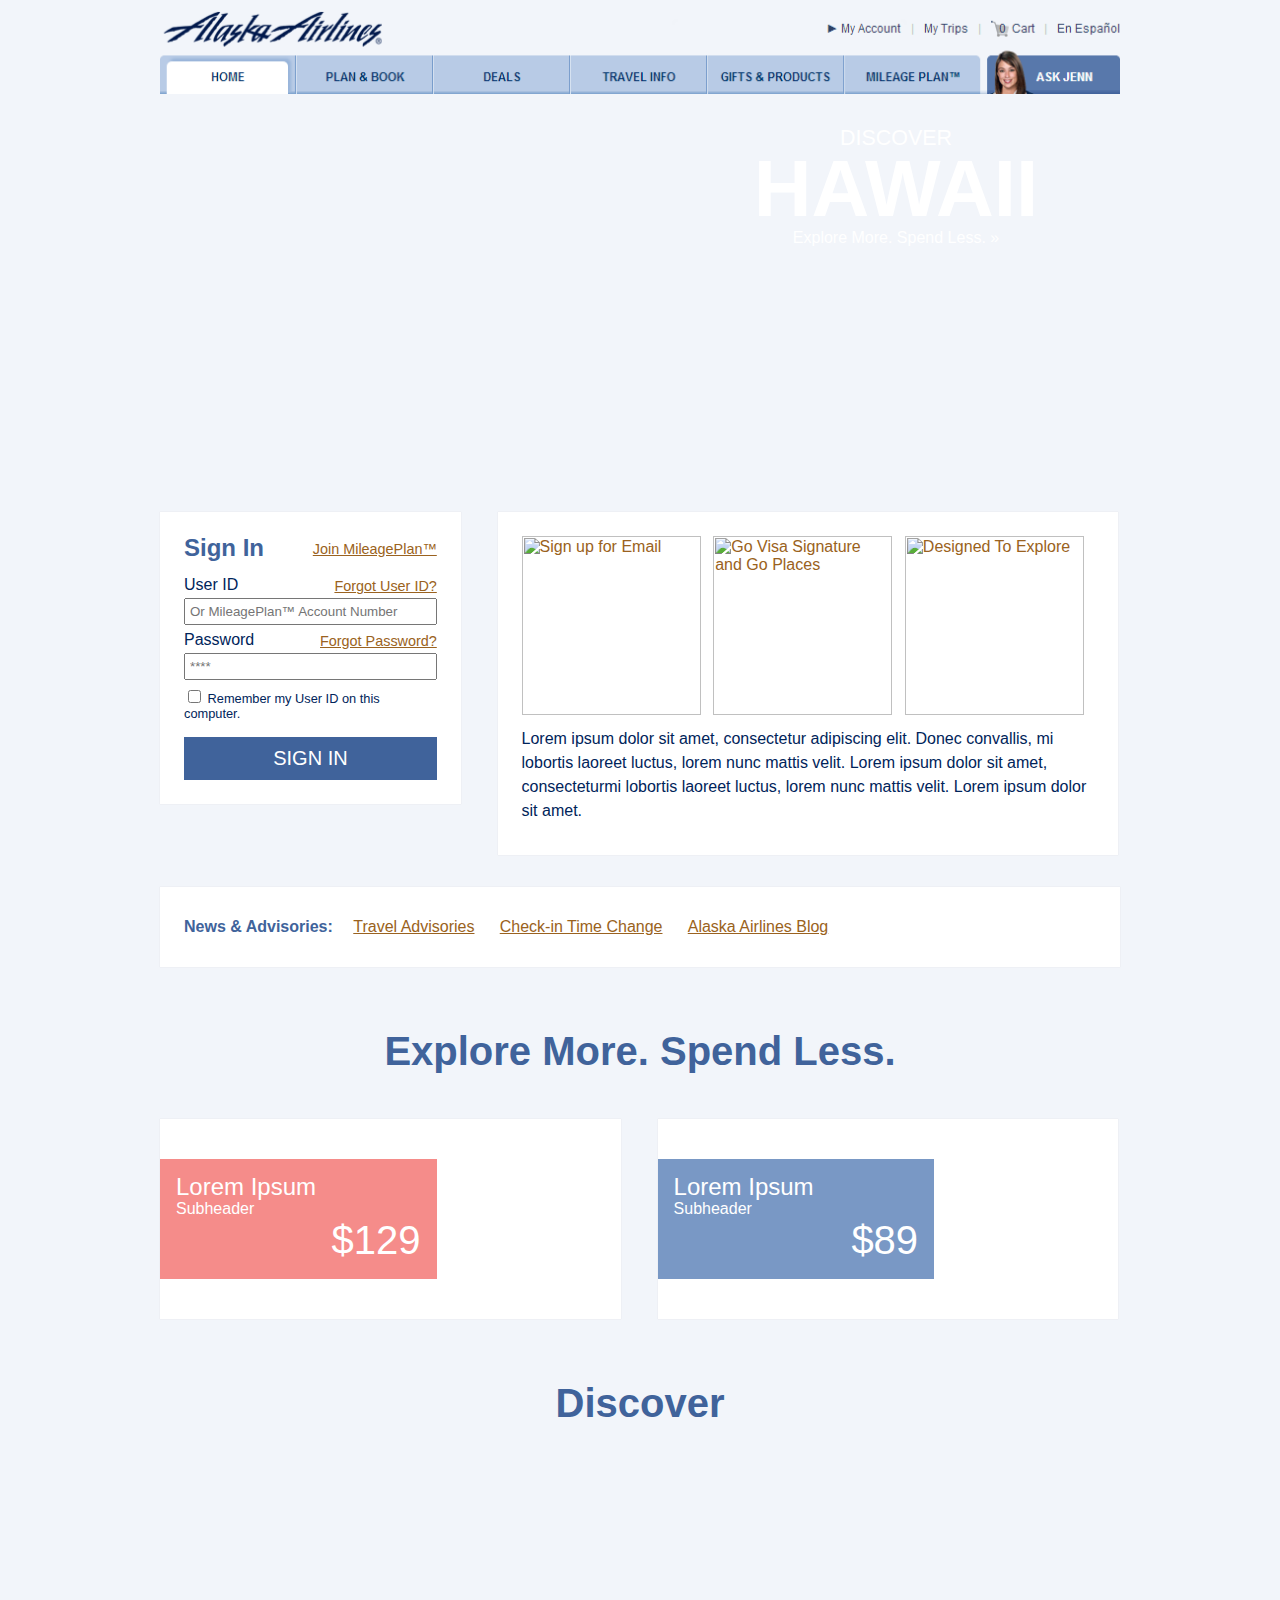
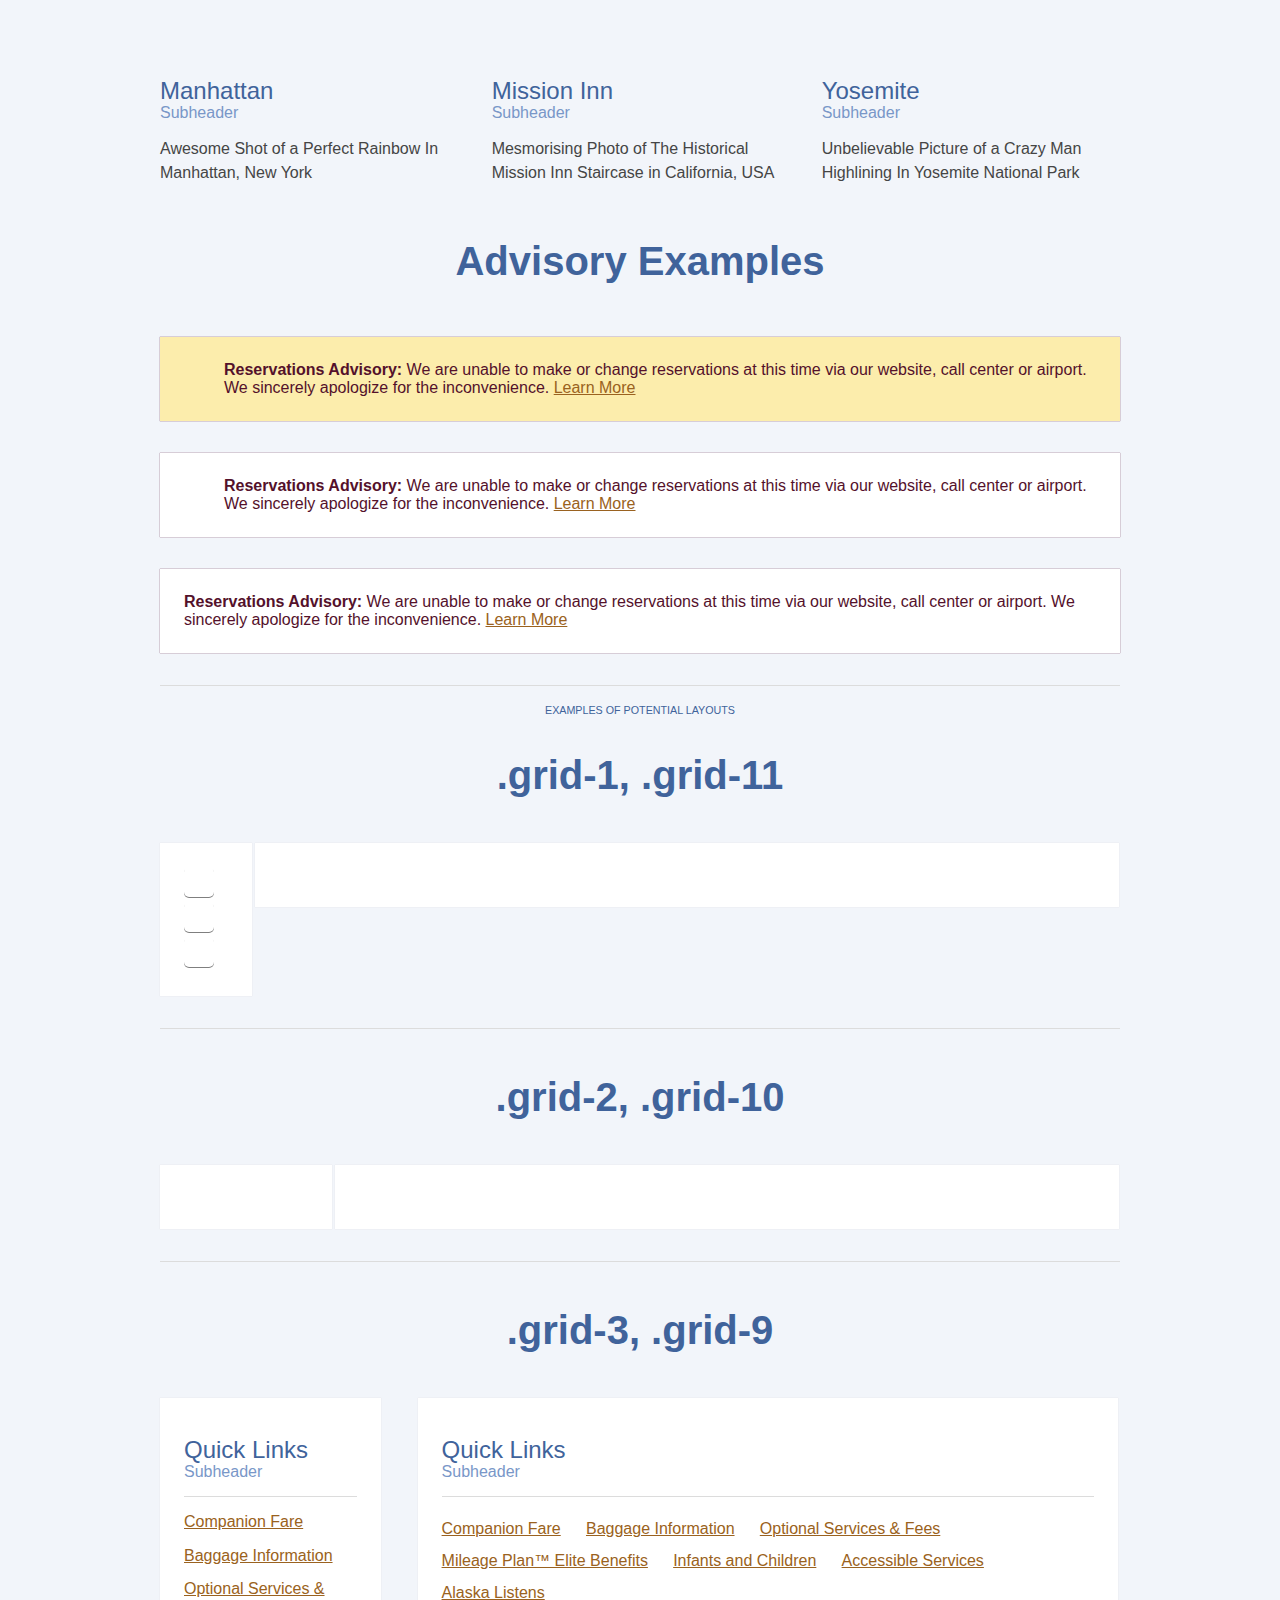
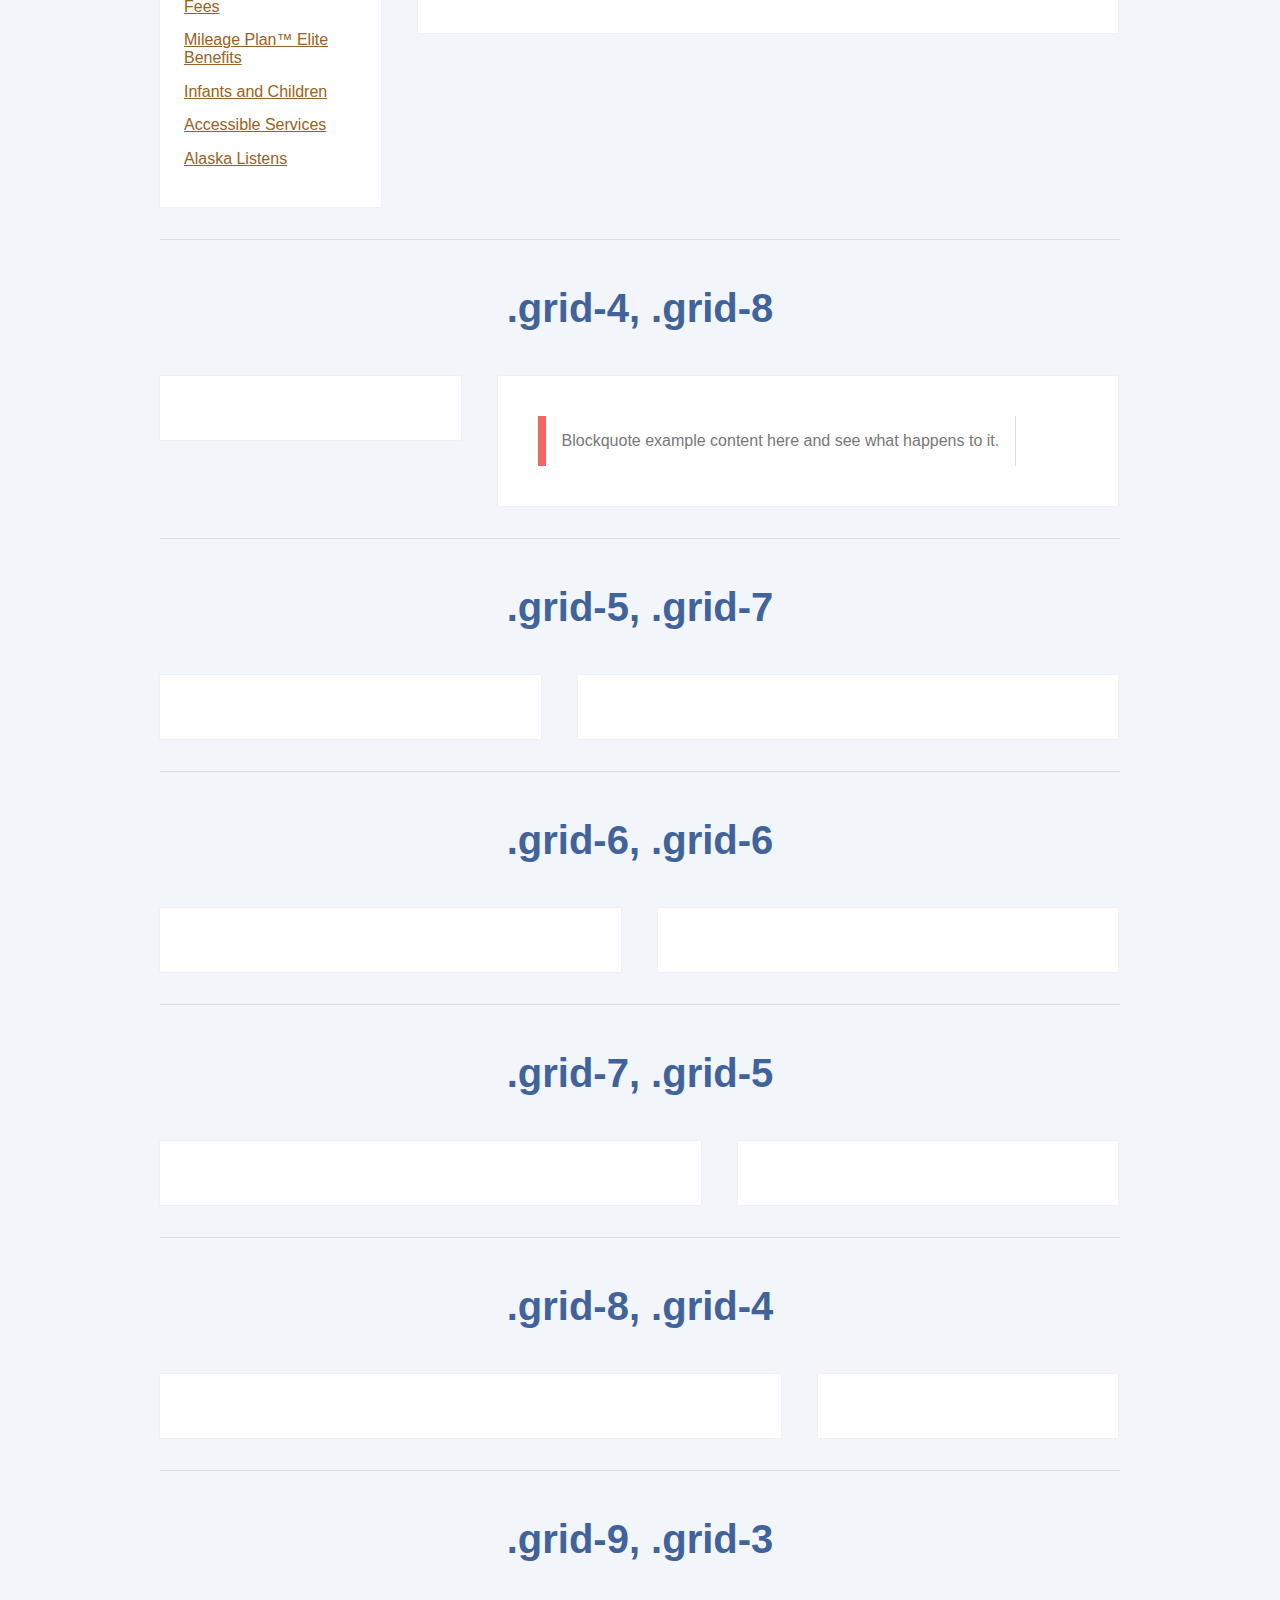
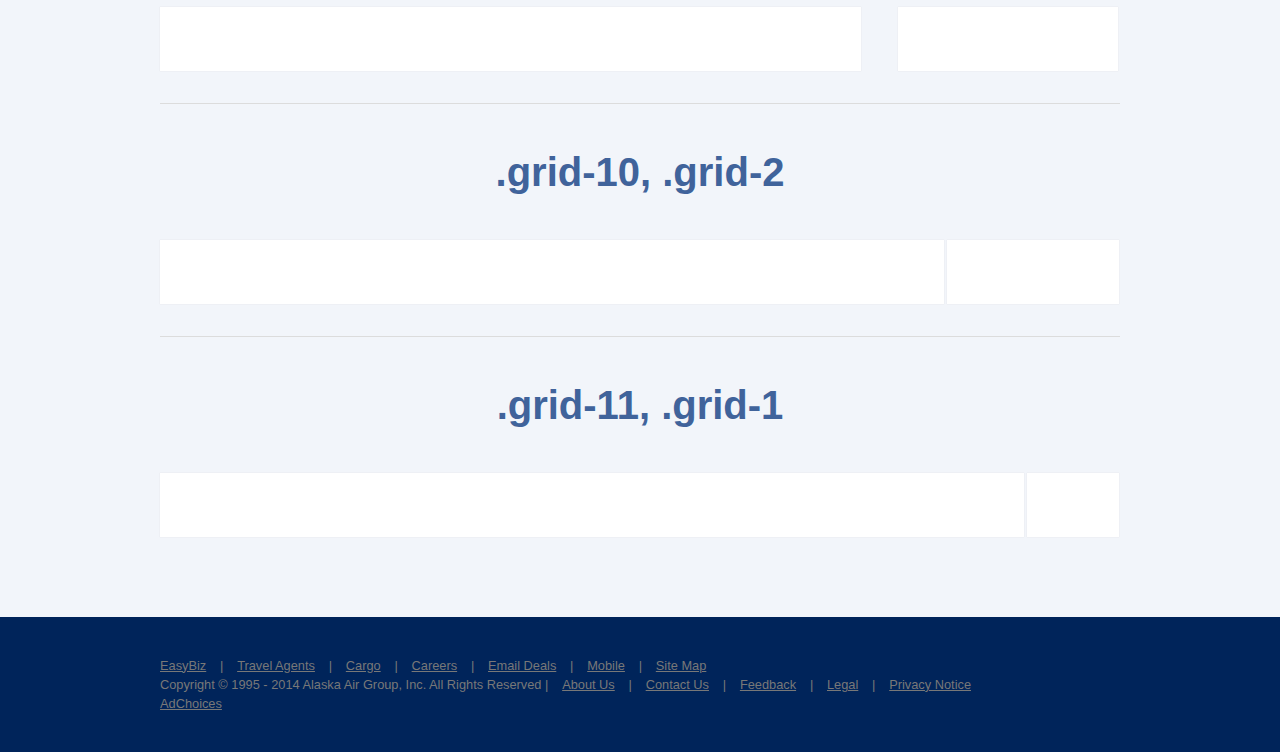
==== index.html @ c6a403d2 "uploading folder" ====
<html lang="en">
<head>
</head>
<body>
<link rel="stylesheet" type="text/css" href="stylesheet.css">

<!--Wrap testing blockquote in "HP-TEST"-->
<div class="HP-TEST"> 
  
  <!-- Second Section-->
  <div class="row">
    <div class="grid grid-12-nomargin">
      <div class="module-hero">
        <div class="grid-60 module-bookingForm"> </div>
        <div class="grid-40 module-textareaWhite">
          <h6>Discover</h6>
          <h2>HAWAII</h2>
          <span>Explore More. Spend Less. &raquo;</span> </div>
      </div>
    </div>
  </div>
  
  <!-- Second Section-->
  <div class="row">
    <div class="grid grid-4">
      <div class="module-whiteContainer">
        <div class="module-MyAccountSignUp"> <a id="signUpLink" title="Sign Up" tabindex="8" href="https://www.alaskaair.com/www2/ssl/myalaskaair/myalaskaair.aspx?CurrentForm=UCMyAccountCreate&amp;lid=MyAccount:Sign Up">Join MileagePlan&trade;</a> </div>
        <h3>Sign In</h3>
        <div class="module-form">
          <form action="https://www.alaskaair.com/www2/ssl/myalaskaair/myalaskaair.aspx?CurrentForm=UCSignInStart" method="post">
            <div class="module-MyAccountUserID">
              <div id="divUserId">
                <label for="UserId" class="left">User ID</label>
                <a class="formhelp" id="forgotIdLink" title="Help Retrieving User ID" tabindex="5" href="https://www.alaskaair.com/myaccount/forgotcredentials/userid" onclick="if(s_gi){var s=s_gi('alaskacom');s.linkTrackVars='prop16';s.linkTrackEvents='None';s.prop16='MyAccount:Forgot User ID';s.tl(this,'o','MyAccount:Forgot User ID');s.prop16='';}as.authentication.forgotUserId(this.href);return false;" class="smallLink right">Forgot User ID?</a> </div>
              <div>
                <input class="module-myAccountInput" id="UserId" maxlength="50" autocorrect="off" tabindex="1" name="UserId" type="text" placeholder="Or MileagePlan&trade; Account Number" value="">
              </div>
            </div>
            <div class="module-MyAccountPassWord">
              <div id="divPassword">
                <label for="Password" class="left">Password</label>
                <a class="formhelp" id="forgotPasswordLink" title="Help Retrieving Password" tabindex="6" href="https://www.alaskaair.com/myaccount/forgotcredentials/password" onclick="if(s_gi){var s=s_gi('alaskacom');s.linkTrackVars='prop16';s.linkTrackEvents='None';s.prop16='MyAccount:Forgot Password';s.tl(this,'o','MyAccount:Forgot Password');s.prop16='';}as.authentication.forgotPassword(this.href);return false;" class="smallLink right">Forgot Password?</a> </div>
              <div>
                <input class="module-myAccountInput" id="Password" maxlength="50" tabindex="2" name="Password" type="password" autocomplete="off" placeholder="****" value="">
              </div>
            </div>
            <div class="module-MyAccountRememberMe">
              <input id="RememberMe" name="RememberMe" type="checkbox" tabindex="4" value="true">
              <label id="RememberMeLabel" for="RememberMe">Remember my User ID on this computer.</label>
              <div class="clear"></div>
            </div>
            <div class="module-MyAccountSignIn">
              <input id="myAccoutnSignInButton" class="btn btn-primary" tabindex="7" type="submit" value="SIGN IN">
            </div>
            <input id="signInClient" name="signInClient" type="hidden" value="signInWidget">
            <div class="clear"></div>
          </form>
        </div>
      </div>
    </div>
    <div class="grid grid-8-nomargin">
      <div class="module-whiteContainer">
        <div class="module-carouselImages"> <a title="Sign up for Email" id="carousel1-0" href="https://www.alaskaair.com/www2/ssl/myalaskaair/myalaskaair.aspx?CurrentForm=UCNewsletterSignupStart&amp;int=AS_HOME_PzM_c1-NoMP_||EG_EmailDeals||"><a href="https://www.alaskaair.com/www2/ssl/myalaskaair/myalaskaair.aspx?CurrentForm=UCNewsletterSignupStart&amp;int=AS_PzM_HOME_c1-NoMP_||EG_EmailDeals||"><img src="http://www.alaskaair.com/content/~/media/Images/FMA/evergreen/FMA214-EmailDeals20131015.ashx" alt="Sign up for Email" title="Sign up for Email" class="carouselImage"></a></a> <a title="Go Visa Signature and Go Places" id="carousel1-1" href="http://fiacardservicesgroup.tt.omtrdc.net/m2/fiacardservicesgroup/ubox/page?mbox=adboxRedirector&amp;mboxDefault=http%3A//www.applyonlinenow.com/uscc/error.html?error_blockquote=1001&amp;tagname=Alaska-HP-Tiles"><a href="https://www.applyonlinenow.com/USCCapp/Ctl/entry?cid=2110426"><img onclick="var s=s_gi('alaskacom');s.linkTrackVars='campaign,eVar19,eVar20';s.linkTrackEvents='None';s.campaign='AS_Home_PzM_BoAVisa-A_||PzM||';s.eVar19='AS_Home_PzM_BoAVisa-A_||PzM||';s.eVar20='AS_Home_PzM_BoAVisa-A_||PzM||';s.tl(this,'o','PzM_BoAVisa-A_||PzM||');s.campaign='';s.eVar19='';s.eVar20;" src="http://www.alaskaair.com/content/~/media/Images/FMA/evergreen/FMA214_BofAVisa20140518.ashx" alt="Go Visa Signature and Go Places" title="Go Visa Signature and Go Places" class="carouselImage"></a></a> <a title="Designed To Explore" id="carousel1-2" href="http://www.alaskaair.com/content/designed-to-explore?INT=AS_HOME_PzM_c3-NoMP_||EG_D2E||#mobile_tech"><a href="http://www.alaskaair.com/content/designed-to-explore?INT=AS_PzM_HOME_c3_||EG_D2E||#service"><img src="http://www.alaskaair.com/content/~/media/Images/FMA/evergreen/FMA214-D2E-Keystone20140103.ashx" alt="Designed To Explore" title="Designed To Explore" class="carouselImage"></a></a> </div>
        <p>Lorem ipsum dolor sit amet, consectetur adipiscing elit. Donec convallis, mi lobortis laoreet luctus, lorem nunc mattis velit. Lorem ipsum dolor sit amet, consecteturmi lobortis laoreet luctus, lorem nunc mattis velit. Lorem ipsum dolor sit amet.</p>
      </div>
    </div>
  </div>
  <!-- Quick Links-->
  <div class="grid grid-moduleWrapper">
    <div class="grid grid-12">
      <div class="module-whiteContainer">
        <ul class="module-horizontalMenu">
          <li>
            <h4>News &amp; Advisories:</h4>
          </li>
          <li><a href="http://www.alaskaair.com/content/travel-info/before-your-trip/travel-tips/travel-advisories.aspx?_z=z?lid=home-page:news-advisories::travel-advisories">Travel Advisories</a></li>
          <li><a href="http://www.alaskaair.com/content/travel-info/at-the-airport/airport-boarding-times.aspx?lid=home-page:news-advisories::check-in-time">Check-in Time Change</a></li>
          <li><a href="http://blog.alaskaair.com/">Alaska Airlines Blog</a></li>
        </ul>
      </div>
    </div>
  </div>
  <!-- Third Section-->
  <div class="grid grid-moduleWrapper">
    <h2 class="headlines headlines-centered">Explore More. Spend Less.</h2>
    <div class="grid grid-6">
      <div id="emsl1" class="module-whiteContainer">
        <div class="grid-leftinsidebox">
          <div class="module-emslSalmonContainer module-headlinesInBoxes">
            <h3>Lorem Ipsum</h3>
            <h4>Subheader</h4>
            <div class="grid-modulePrice"> <span class="module-price">$129</span> </div>
          </div>
        </div>
      </div>
    </div>
    <div class="grid grid-6-nomargin">
      <div id="emsl2" class="module-whiteContainer">
        <div class="grid-leftinsidebox">
          <div class="module-emslBlueContainer module-headlinesInBoxes">
            <h3>Lorem Ipsum</h3>
            <h4>Subheader</h4>
            <div class="grid-modulePrice"> <span class="module-price">$89</span> </div>
          </div>
        </div>
      </div>
    </div>
  </div>
  
  <!-- Second Section-->
  <div class="grid grid-moduleWrapper">
    <h2 class="headlines headlines-centered">Discover</h2>
    <div class="grid grid-4x3">
      <div id="pic1" class="module-Picturecontainer"></div>
      <div class="module-headlines">
        <h3>Manhattan</h3>
        <h4>Subheader</h4>
      </div>
      <div class="module-content"> Awesome Shot of a Perfect Rainbow In Manhattan, New York</div>
    </div>
    <div class="grid grid-4x3">
      <div id="pic2" class="module-Picturecontainer"></div>
      <div class="module-headlines">
        <h3>Mission Inn</h3>
        <h4>Subheader</h4>
      </div>
      <div class="module-content"> Mesmorising Photo of The Historical Mission Inn Staircase in California, USA </div>
    </div>
    <div class="grid grid-4x3-nomargin">
      <div id="pic3" class="module-Picturecontainer"></div>
      <div class="module-headlines">
        <h3>Yosemite</h3>
        <h4>Subheader</h4>
      </div>
      <div class="module-content"> Unbelievable Picture of a Crazy Man Highlining In Yosemite National Park </div>
    </div>
  </div>
  <h2 class="headlines headlines-centered">Advisory Examples</h2>
  <!-- Advisory w/bg-->
  <div class="grid grid-moduleWrapper">
    <div class="grid grid-12">
      <div class="module-advisorybgContainer"> <strong>Reservations Advisory:</strong> We are unable to make or change reservations at this time via our website, call center or airport. We sincerely apologize for the inconvenience. <a href="/content/travel-info/before-your-trip/travel-tips/travel-advisories.aspx">Learn More</a> </div>
    </div>
  </div>
  
  <!-- Advisory no-bg-->
  <div class="grid grid-moduleWrapper">
    <div class="grid grid-12">
      <div class="module-advisoryContainer"> <strong>Reservations Advisory:</strong> We are unable to make or change reservations at this time via our website, call center or airport. We sincerely apologize for the inconvenience. <a href="/content/travel-info/before-your-trip/travel-tips/travel-advisories.aspx">Learn More</a> </div>
    </div>
  </div>
  <!-- Advisory no-bg-no-icon-->
  <div class="grid grid-moduleWrapper">
    <div class="grid grid-12">
      <div class="module-advisoryTextContainer"> <strong>Reservations Advisory:</strong> We are unable to make or change reservations at this time via our website, call center or airport. We sincerely apologize for the inconvenience. <a href="/content/travel-info/before-your-trip/travel-tips/travel-advisories.aspx">Learn More</a> </div>
    </div>
  </div>
  <!--  2columns1-11-->
  
  <hr>
  <div class="grid grid-moduleWrapper">
    <h6 class="headlines headlines-centered">examples of potential layouts</h6>
    <h2 class="headlines headlines-centered">.grid-1, .grid-11</h2>
    <div class="grid grid-1">
      <div class="module-whiteContainer"> <a class="webicon youtube icon-large" href="#">YouTube</a> <a class="webicon youtube icon-large" href="#">YouTube</a> <a class="webicon youtube icon-large" href="#">YouTube</a> </div>
    </div>
    <div class="grid grid-11-nomargin">
      <div class="module-whiteContainer"> </div>
    </div>
  </div>
  <!--  2columns2-10-->
  <hr>
  <div class="grid grid-moduleWrapper">
    <h2 class="headlines headlines-centered">.grid-2, .grid-10</h2>
    <div class="grid grid-2">
      <div class="module-whiteContainer"> </div>
    </div>
    <div class="grid grid-10-nomargin">
      <div class="module-whiteContainer"> </div>
    </div>
  </div>
  <!-- 2columns 3-9-->
  <hr>
  <div class="grid grid-moduleWrapper">
    <h2 class="headlines headlines-centered">.grid-3, .grid-9</h2>
    <div class="grid grid-3">
      <div class="module-whiteContainer">
        <div class="module-headlines">
          <h3>Quick Links</h3>
          <h4>Subheader</h4>
          <hr>
        </div>
        <ul class="module-verticalMenu">
          <li><a href="http://www.alaskaair.com/content/mileage-plan/frequently-asked-questions/faq-companion-discount-code.aspx?lid=home-page:quick-links::faq-companion-cert">Companion Fare</a></li>
          <li><a href="http://www.alaskaair.com/content/travel-info/policies/baggage-overview.aspx?lid=home-page:quick-links::baggage-information">Baggage Information</a></li>
          <li><a href="http://www.alaskaair.com/content/travel-info/optional-services-fees.aspx?lid=home-page:quick-links::optional-services-fees">Optional Services & Fees</a></li>
          <li><a href="http://www.alaskaair.com/content/mileage-plan/benefits/elite-levels-and-benefits.aspx?lid=home-page:quick-links::elite-benefits">Mileage Plan&trade; Elite Benefits</a></li>
          <li><a href="http://www.alaskaair.com/content/travel-info/policies/children-infants-and-children.aspx?lid=home-page:quick-links::infants-children">Infants and Children</a></li>
          <li><a href="http://www.alaskaair.com/content/travel-info/accessible-services/specialservices-overview.aspx?lid=home-page:quick-links::accessibility">Accessible Services</a></li>
          <li><a href="http://www.alaskalistens.com/">Alaska Listens</a></li>
        </ul>
      </div>
    </div>
    <div class="grid grid-9-nomargin"> 
      <!-- Quick Links-->
      <div class="module-whiteContainer">
        <div class="module-headlines">
          <h3>Quick Links</h3>
          <h4>Subheader</h4>
          <hr>
        </div>
        <ul class="module-horizontalMenu">
          <li><a href="http://www.alaskaair.com/content/mileage-plan/frequently-asked-questions/faq-companion-discount-code.aspx?lid=home-page:quick-links::faq-companion-cert">Companion Fare</a></li>
          <li><a href="http://www.alaskaair.com/content/travel-info/policies/baggage-overview.aspx?lid=home-page:quick-links::baggage-information">Baggage Information</a></li>
          <li><a href="http://www.alaskaair.com/content/travel-info/optional-services-fees.aspx?lid=home-page:quick-links::optional-services-fees">Optional Services & Fees</a></li>
          <li><a href="http://www.alaskaair.com/content/mileage-plan/benefits/elite-levels-and-benefits.aspx?lid=home-page:quick-links::elite-benefits">Mileage Plan&trade; Elite Benefits</a></li>
          <li><a href="http://www.alaskaair.com/content/travel-info/policies/children-infants-and-children.aspx?lid=home-page:quick-links::infants-children">Infants and Children</a></li>
          <li><a href="http://www.alaskaair.com/content/travel-info/accessible-services/specialservices-overview.aspx?lid=home-page:quick-links::accessibility">Accessible Services</a></li>
          <li><a href="http://www.alaskalistens.com/">Alaska Listens</a></li>
        </ul>
      </div>
    </div>
  </div>
  <!-- 2columns 4-8-->
  <hr>
  <div class="grid grid-moduleWrapper">
    <h2 class="headlines headlines-centered">.grid-4, .grid-8</h2>
    <div class="grid grid-4">
      <div class="module-whiteContainer"> </div>
    </div>
    <div class="grid grid-8-nomargin">
      <div class="module-whiteContainer">
        <blockquote> Blockquote example content here and see what happens to it. </blockquote>
      </div>
    </div>
  </div>
  <!-- 2columns 5-7-->
  <hr>
  <div class="grid grid-moduleWrapper">
    <h2 class="headlines headlines-centered">.grid-5, .grid-7</h2>
    <div class="grid grid-5">
      <div class="module-whiteContainer"> </div>
    </div>
    <div class="grid grid-7-nomargin">
      <div class="module-whiteContainer"> </div>
    </div>
  </div>
  <!-- 2columns 6-6-->
  <hr>
  <div class="grid grid-moduleWrapper">
    <h2 class="headlines headlines-centered">.grid-6, .grid-6</h2>
    <div class="grid grid-6">
      <div class="module-whiteContainer"> </div>
    </div>
    <div class="grid grid-6-nomargin">
      <div class="module-whiteContainer"> </div>
    </div>
  </div>
  <!-- 2columns 7-5-->
  <hr>
  <div class="grid grid-moduleWrapper">
    <h2 class="headlines headlines-centered">.grid-7, .grid-5</h2>
    <div class="grid grid-7">
      <div class="module-whiteContainer"> </div>
    </div>
    <div class="grid grid-5-nomargin">
      <div class="module-whiteContainer"> </div>
    </div>
  </div>
  <!-- 2columns 8-4-->
  <hr>
  <div class="grid grid-moduleWrapper">
    <h2 class="headlines headlines-centered">.grid-8, .grid-4</h2>
    <div class="grid grid-8">
      <div class="module-whiteContainer"> </div>
    </div>
    <div class="grid grid-4-nomargin">
      <div class="module-whiteContainer"> </div>
    </div>
  </div>
  <!-- 2columns 9-4-->
  <hr>
  <div class="grid grid-moduleWrapper">
    <h2 class="headlines headlines-centered">.grid-9, .grid-3</h2>
    <div class="grid grid-9">
      <div class="module-whiteContainer"> </div>
    </div>
    <div class="grid grid-3-nomargin">
      <div class="module-whiteContainer"> </div>
    </div>
  </div>
  <!-- 2columns 10-2-->
  <hr>
  <div class="grid grid-moduleWrapper">
    <h2 class="headlines headlines-centered">.grid-10, .grid-2</h2>
    <div class="grid grid-10">
      <div class="module-whiteContainer"> </div>
    </div>
    <div class="grid grid-2-nomargin">
      <div class="module-whiteContainer"> </div>
    </div>
  </div>
  <!-- 2columns 11-2-->
  <hr>
  <div class="grid grid-moduleWrapper">
    <h2 class="headlines headlines-centered">.grid-11, .grid-1</h2>
    <div class="grid grid-11">
      <div class="module-whiteContainer"> </div>
    </div>
    <div class="grid grid-1-nomargin">
      <div class="module-whiteContainer"> </div>
    </div>
  </div>
  
  <!--Closing div--> 
</div>
<div class="FOOTER-Test">
  <div class="footer">
    <div class="clear"></div>
    <div class="firstRow append-bottom-less"><a href="https://easybiz.alaskaair.com/ssl/signin/cosignin.aspx?CurrentForm=UCCoSignInStart&amp;lid=footer:easyBiz" class="first">EasyBiz</a> | <a href="https://www.alaskaair.com/travel-agent/logon?lid=footer:travelAgent" class="">Travel Agents</a> | <a href="http://www.alaskaair.com/content/cargo/cargo-home.aspx?lid=footer:cargo" class="">Cargo</a> | <a href="http://www.alaskaair.com/content/about-us/careers.aspx?lid=footer:careers" class="">Careers</a> | <a href="https://www.alaskaair.com/www2/ssl/myalaskaair/myalaskaair.aspx?CurrentForm=UCNewsletterSignupStart&amp;lid=footer:emailDeals" class="">Email Deals</a> | <a href="http://www.alaskaair.com/content/gifts-and-products/mobile/mobile-overview.aspx?lid=footer:Mobile" class="">Mobile</a> | <a href="http://www.alaskaair.com/content/site-map.aspx?lid=footer:siteMap" class="">Site Map</a></div>
    <div class="footer-line"><!-- --></div>
    <div class="clear"></div>
    <div class="append-bottom-less"><span class="first">Copyright © 1995 - 2014 Alaska Air Group, Inc. All Rights Reserved</span> | <a href="http://www.alaskaair.com/content/about-us.aspx?lid=footer:about" class="" target="">About Us</a> | <a href="http://www.alaskaair.com/content/about-us/contact-us/online-help.aspx?lid=footer:contactUs" class="" target="">Contact Us</a> | <a href="https://www.alaskaair.com/feedback?lid=footer:feedback" class="" target="_blank">Feedback</a> | <a href="http://www.alaskaair.com/content/legal/consumer-notices.aspx?lid=footer:legal" class="" target="">Legal</a> | <a href="http://www.alaskaair.com/content/legal/privacy-policy.aspx?lid=footer:privacyPolicy" class="privacy" target="">Privacy Notice</a></div>
    <div id="AdChoicesContainer" class="append-bottom-less AdChoicesContainer" style="display:block"><a class="AdChoices" id="_bapw-link" target="_blank" href="#">AdChoices</a></div>
  </div>
</div>
</body>
</html>
---- stylesheet.css ----
@import "http://www.alaskaair.com/content/~/media/Files/fonts/ScalaSansv2/scalasans.css";
/*RESET
See how much of this we can remove
.HP-TEST div, .HP-TEST span, .HP-TEST applet, .HP-TEST object, .HP-TEST iframe, .HP-TEST h1, .HP-TEST h2, .HP-TEST h3, .HP-TEST h4, .HP-TEST h5, .HP-TEST h6, .HP-TEST p, .HP-TEST blockquote, .HP-TEST pre, .HP-TEST a, .HP-TEST abbr, .HP-TEST acronym, .HP-TEST address, .HP-TEST big, .HP-TEST cite, .HP-TEST code, .HP-TEST del,.HP-TEST dfn, .HP-TEST em, .HP-TEST img, .HP-TEST ins, .HP-TEST kbd, .HP-TEST q, .HP-TEST s, .HP-TEST samp, .HP-TEST small, .HP-TEST strike, .HP-TEST strong, .HP-TEST sub, .HP-TEST sup, .HP-TEST tt, .HP-TEST var, .HP-TEST b, .HP-TEST u, .HP-TEST i, .HP-TEST center, .HP-TEST dl, .HP-TEST dt, .HP-TEST dd, .HP-TEST ol, .HP-TEST ul, .HP-TEST li, .HP-TEST fieldset, .HP-TEST form, .HP-TEST label, .HP-TEST legend, .HP-TEST table, .HP-TEST caption, .HP-TEST tbody, .HP-TEST tfoot, .HP-TEST thead, .HP-TEST tr, .HP-TEST th, .HP-TEST td, .HP-TEST article, .HP-TEST aside, .HP-TEST canvas, .HP-TEST details, .HP-TEST embed, .HP-TEST figure, .HP-TEST figcaption, .HP-TEST footer, .HP-TEST header, .HP-TEST hgroup, .HP-TEST menu, .HP-TEST nav, .HP-TEST output, .HP-TEST ruby, .HP-TEST section, .HP-TEST summary, .HP-TEST time, .HP-TEST mark, .HP-TEST audio, .HP-TEST video {
margin: 0;
padding: 0;
border: 0;
font-size: 100%;
font: inherit;
vertical-align: baseline;
}
*/
/* HTML5 display-role reset for older browsers */
.HP-TEST article, .HP-TEST aside, .HP-TEST details, .HP-TEST figcaption, .HP-TEST figure, .HP-TEST footer, .HP-TEST header, .HP-TEST hgroup, .HP-TEST menu, .HP-TEST nav, .HP-TEST section {
  display: block; }

.HP-TEST ol, .HP-TEST ul {
  list-style: none;
  margin: 0;
  padding: 0; }

.HP-TEST blockquote:before, .HP-TEST blockquote:after, .HP-TEST q:before, .HP-TEST q:after {
  content: '';
  content: none; }

.HP-TEST table {
  border-collapse: collapse;
  border-spacing: 0; }

.HP-Test form {
  margin: 0; }

.HP-Test p {
  line-height: 1.5em;
  margin: .5em 0; }

a img {
  border: 0px; }

/*Variables Used*/
/*Main Colors Used  #3498db  */
/*Grayscale Colors Used*/
/*AS.com Colors Used*/
body {
  background-color: #f2f5fa;
  margin: 0 auto; }

a {
  color: #9a6220; }

a:hover {
  color: #4770a2; }

input {
  font-family: ScalaSans, Helvetica, sans-serif; }

blockquote {
  border-right: 1px solid gainsboro;
  border-left: 0.5em solid #f26664;
  padding: 1em;
  margin: 1em;
  display: inline-block;
  color: #787878;
  max-width: 80%; }

.HP-Test {
  font-family: ScalaSans, Helvetica, sans-serif;
  font-size: 16px;
  margin: 0 auto;
  padding: 5em 0em 0;
  border: 0;
  font-size: 100%;
  vertical-align: baseline;
  max-width: 960px;
  color: #00245a;
  background-image: url(nav_top.png);
  background-repeat: no-repeat;
  background-position: center top;
  background-size: 986px; }

/*
@media all and (min-width: 75em) {
	.HP-Test, .FOOTER-Test {
		font-size: 1.25em;
		max-width: 60em;
	}

}
@media all and (min-width: 57em) and (max-width: 59.9999em) {
	.HP-Test, .FOOTER-Test {
		font-size: 0.9375em;
		max-width: 57em;
	}

}
@media all and (min-width: 47.9376em) and (max-width: 56.9999em) {
	.HP-Test, .FOOTER-Test {
		font-size: 0.875em;
		width: 48em;
	}

}
@media all and (max-width: 47.9375em) {
	.HP-Test, .FOOTER-Test {
		padding: 1em;
	}

}*/
.FOOTER-Test {
  font-family: ScalaSans, Helvetica, sans-serif;
  font-size: 16px;
  margin: 4em auto 0;
  padding: 0em;
  border: 0;
  font-size: 100%;
  vertical-align: baseline;
  width: 100%;
  color: #00245a;
  background-color: #00245a; }

hr {
  border: none;
  border-bottom: 1px solid gainsboro;
  margin: 1em 0 0 0; }

/*grid*/
/* Row CSS from http://foundation.zurb.com/ */
.row {
  width: 100%;
  margin-left: auto;
  margin-right: auto;
  margin-top: 0;
  margin-bottom: 0;
  max-width: 62.5em;
  padding: .5em 0; }

.row:before, .row:after {
  content: " ";
  display: table; }

.row:after {
  clear: both; }

.row.collapse > .grid,
.row.collapse > .grid {
  padding-left: 0;
  padding-right: 0; }

.row.collapse .row {
  margin-left: 0;
  margin-right: 0; }

.row .row {
  width: auto;
  margin-left: -0.9375em;
  margin-right: -0.9375em;
  margin-top: 0;
  margin-bottom: 0;
  max-width: none; }

.row .row:before, .row .row:after {
  content: " ";
  display: table; }

.row .row:after {
  clear: both; }

.row .row.collapse {
  width: auto;
  margin: 0;
  max-width: none; }

.row .row.collapse:before, .row .row.collapse:after {
  content: " ";
  display: table; }

.row .row.collapse:after {
  clear: both; }

.grid {
  padding: .5em 0;
  display: inline-block;
  width: 100%;
  -moz-box-sizing: border-box;
  box-sizing: border-box;
  vertical-align: top;
  display: inline-block; }

/*
@media all and (max-width: 48em) {
	body .grid {
		display: block;
		width: 100%;
	}
}
*/
.grid-container {
  min-height: 5em; }

/* Base 12 Grid System 5em=80px 60em=960px

I'd like to figure out why I need to use this many decimals to make all the em's add up to 60em
grid 1, 2, 10, 11, 12 don't have margin-right since grid 1 and 2 are to small to use unless they are a bit larger.

*/
.grid-margin, .grid-3, .grid-3-nomargin, .grid-4, .grid-4-nomargin, .grid-5, .grid-5-nomargin, .grid-6, .grid-6-nomargin, .grid-7, .grid-7-nomargin, .grid-8, .grid-8-nomargin, .grid-9, .grid-9-nomargin {
  margin-right: 2.12em; }

.grid-1, .grid-1-nomargin {
  width: 5.75em; }

.grid-2, .grid-2-nomargin {
  width: 10.75em; }

.grid-3, .grid-3-nomargin {
  width: 13.8em; }

.grid-4, .grid-4-nomargin {
  width: 18.8em; }

.grid-4x3, .grid-4x3-nomargin {
  margin-right: 2em;
  width: 18.45em;
  /*IE drops the last column so I moved it to 18.45 instead of 18.5*/ }

.grid-5, .grid-5-nomargin {
  width: 23.8em; }

.grid-6, .grid-6-nomargin {
  width: 28.8em; }

.grid-7, .grid-7-nomargin {
  width: 33.8em; }

.grid-8, .grid-8-nomargin {
  width: 38.8em; }

.grid-9, .grid-9-nomargin {
  width: 43.8em; }

.grid-10, .grid-10-nomargin {
  width: 49em; }

.grid-11, .grid-11-nomargin {
  width: 54em; }

.grid-12 {
  width: 60em; }

/* Base 12 Grid System 5em=80px 60em=960px*/
.grid-nomargin, .grid-1-nomargin, .grid-2-nomargin, .grid-3-nomargin, .grid-4-nomargin, .grid-4x3-nomargin, .grid-5-nomargin, .grid-6-nomargin, .grid-7-nomargin, .grid-8-nomargin, .grid-9-nomargin, .grid-10-nomargin, .grid-11-nomargin {
  margin-right: 0em;
  margin-left: -.1em; }

.grid-12-nomargin {
  width: 60em; }

.grid-40 {
  width: 40%;
  padding: 0 1em; }

.grid-50 {
  width: 50%;
  padding: 0 1em; }

.grid-60 {
  width: 60%;
  padding: 0 1em; }

.grid-67 {
  width: 67%;
  padding: 0 1em; }

.grid-leftinsidebox {
  width: 67%;
  min-height: 5em;
  margin-left: -1.5em; }

/*
@media all and (max-width: 980px) {
	.grid-leftinsidebox {
		margin-left: 0em;
		max-width: 24em;
	}

}
*/
.grid-modulePrice {
  width: 100%;
  text-align: right; }

/*MODULE*/
.module, .module-advisorybgContainer, .module-advisoryContainer, .module-advisoryTextContainer, .module-whiteContainer {
  min-height: 1em;
  overflow: hidden;
  padding: 1.5em;
  width: auto; }

.module-content {
  line-height: 1.5em;
  color: #454545; }

.module-advisorybgContainer, .module-advisoryContainer, .module-advisoryTextContainer {
  width: auto;
  background: #fcedac url(http://www.alaskaair.com/content/~/media/Images/onSite/icons/advisory) 1.5em center no-repeat;
  display: block;
  box-shadow: 0 0 1px #54112b;
  padding-left: 4em;
  min-height: 1em;
  color: #54112b; }

.module-advisoryContainer, .module-advisoryTextContainer {
  background-color: white; }

.module-advisoryTextContainer {
  background-image: none;
  padding-left: 1.5em; }

.module-whiteContainer {
  width: auto;
  background-color: white;
  display: block;
  box-shadow: 0 0 1px gainsboro; }

.module-darkaccentContainer {
  width: auto;
  display: block;
  background-color: #aaaaaa; }

.module-emslSalmonContainer {
  width: auto;
  display: block;
  background-color: rgba(240, 79, 76, 0.65); }

.module-emslBlueContainer {
  width: auto;
  display: block;
  background-color: rgba(64, 108, 173, 0.7); }

/* MODULE Horizontal Menu
http://css-tricks.com/keep-margins-out-of-link-lists/ 
*/
.module-horizontalMenu li {
  display: inline-block;
  margin-right: 1em;
  line-height: 2em; }

.module-horizontalMenu li a {
  padding: 0 .3em 0 0;
  display: block; }

/*MODULE Vertical Menu*/
.module-verticalMenu li {
  line-height: 1.1em; }

.module-verticalMenu li a {
  padding: 0 0 1em 0;
  display: block; }

/*MODULE Headlines*/
.module-headlines {
  margin: 1em 0;
  font-weight: normal; }

.module-headlines * {
  font-weight: normal; }

.module-headlines h3 {
  color: #40639b; }

.module-headlines h4 {
  margin: .1em 0;
  color: #7997c8; }

/*MODULE emsl boxes*/
.module-headlinesInBoxes {
  padding: 1em; }

.module-headlinesInBoxes {
  margin: 1em 0;
  font-weight: normal; }

.module-headlinesInBoxes * {
  font-weight: normal; }

.module-headlinesInBoxes h3 {
  color: white; }

.module-headlinesInBoxes h4 {
  margin: .1em 0;
  color: white; }

/*MODULE sign in form*/
.module-form {
  margin: 1em 0 0 0;
  font-weight: normal; }

.module-form * {
  font-weight: normal; }

.module-form h3 {
  color: #40639b; }

.module-form h4 {
  margin: .1em 0;
  color: #7997c8; }

.module-Picturecontainer {
  min-height: 12em; }

.module-price {
  font-size: 2.5em;
  color: white;
  font-weight: normal; }

.module-textarea {
  padding: 1em;
  font-size: 2em; }

.module-hero {
  min-height: 24em;
  background-image: url(file:///C:/Users/bshields/Documents/06302014_visual-test/06302014_visual-test/images/istock_000011347788medium.jpg);
  background-size: 100%; }

.module-textareaWhite {
  padding: 1em;
  text-align: center; }

.module-textareaWhite span {
  font-size: .5em; }

/*BUTTONS*/
.btn {
  border-radius: 0px;
  background-color: #40639b;
  width: 100%;
  color: white;
  border: 0px solid;
  padding: .5em;
  font-size: 1.25em; }

.btn-primary {
  background-color: #40639b; }

.btn-primary:hover {
  background-color: #4e76b6;
  cursor: pointer; }

/*HEADLINES*/
/* .headlines class is applied to all h tags*/
.headlines, h1, h2, h3, h4, h5, h6 {
  margin: 0;
  padding: 0;
  line-height: 1em;
  color: #40639b; }

.headlines-centered {
  text-align: center;
  margin: 1em auto; }

h1 {
  font-size: 3.5em; }

h2 {
  font-size: 2.5em; }

h3 {
  font-size: 1.5em; }

h3.price {
  float: right;
  font-size: 1.5em;
  font-weight: normal; }

h4 {
  font-size: 1em; }

h5 {
  font-size: .8em;
  font-weight: normal;
  text-transform: uppercase; }

h6 {
  font-size: .67em;
  font-weight: normal;
  text-transform: uppercase; }

/*FOOTER*/
.footer {
  margin: 0 auto;
  padding: 3em 0;
  font-size: .8em;
  color: #787878;
  line-height: 1.5em;
  width: 960px; }

.footer a {
  color: #787878;
  margin: 0 .8em 0 .8em; }

.footer a.first, a.AdChoices {
  margin-left: 0; }

/*My Account Sign in Module*/
.module-MyAccountRememberMe {
  font-size: .8em; }

.module-MyAccountSignUp {
  float: right;
  margin-top: .3em; }

.module-MyAccountSignUp a#signUpLink {
  font-size: .9em; }

.module-MyAccountSignIn {
  margin: 1em 0 0 0; }

.module-myAccountInput {
  width: 100%;
  padding: .3em; }

.module-MyAccount #divPassword {
  width: 100%;
  padding: .3em; }

.module-myAccountInput {
  margin-bottom: .5em; }

.module-form label + a {
  font-size: 0.9em;
  line-height: 1.5em; }

.formhelp {
  font-size: .8em;
  float: right; }

/* Webicons by Adam Fairhead: http://adamfairhead.com */
.webicon {
  display: inline-block;
  background-size: 100%;
  width: 30px;
  height: 30px;
  text-indent: -999em;
  text-align: left;
  -moz-box-shadow: 0 1px 0 rgba(0, 0, 0, 0.5);
  -webkit-box-shadow: 0 1px 0 rgba(0, 0, 0, 0.5);
  box-shadow: 0 1px 0 rgba(0, 0, 0, 0.5);
  -moz-border-radius: 5px;
  -webkit-border-radius: 5px;
  border-radius: 5px;
  margin-bottom: 5px; }

.webicon:hover {
  margin: -1px 0 1px;
  -moz-box-shadow: 0 2px 0 rgba(0, 0, 0, 0.25);
  -webkit-box-shadow: 0 2px 0 rgba(0, 0, 0, 0.25);
  box-shadow: 0 2px 0 rgba(0, 0, 0, 0.25); }

.webicon.small {
  width: 20px;
  height: 20px;
  -moz-border-radius: 3px;
  -webkit-border-radius: 3px;
  border-radius: 3px; }

.webicon.large {
  width: 48px;
  height: 48px;
  -moz-border-radius: 6px;
  -webkit-border-radius: 6px;
  border-radius: 6px; }

/* restore webicons accessibility for print */
@media print {
  * {
    background: transparent !important;
    color: #000 !important;
    -moz-box-shadow: none !important;
    -webkit-box-shadow: none !important;
    box-shadow: none !important;
    text-shadow: none !important; }

  .webicon {
    text-indent: 0;
    width: auto !important;
    height: auto !important;
    -moz-border-radius: 0 !important;
    -webkit-border-radius: 0 !important;
    border-radius: 0 !important; } }
.no-svg .webicon.f500px {
  background: url("webicons/webicon-f500px-m.png"); }

.no-svg .webicon.f500px.large {
  background: url("webicons/webicon-f500px.png"); }

.no-svg .webicon.f500px.small {
  background: url("webicons/webicon-f500px-s.png"); }

.svg .webicon.f500px {
  background: url("webicons/webicon-f500px.svg"); }

.no-svg .webicon.aboutme {
  background: url("webicons/webicon-aboutme-m.png"); }

.no-svg .webicon.aboutme.large {
  background: url("webicons/webicon-aboutme.png"); }

.no-svg .webicon.aboutme.small {
  background: url("webicons/webicon-aboutme-s.png"); }

.svg .webicon.aboutme {
  background: url("webicons/webicon-aboutme.svg"); }

.no-svg .webicon.adn {
  background: url("webicons/webicon-adn-m.png"); }

.no-svg .webicon.adn.large {
  background: url("webicons/webicon-adn.png"); }

.no-svg .webicon.adn.small {
  background: url("webicons/webicon-adn-s.png"); }

.svg .webicon.adn {
  background: url("webicons/webicon-adn.svg"); }

.no-svg .webicon.android {
  background: url("webicons/webicon-android-m.png"); }

.no-svg .webicon.android.large {
  background: url("webicons/webicon-android.png"); }

.no-svg .webicon.android.small {
  background: url("webicons/webicon-android-s.png"); }

.svg .webicon.android {
  background: url("webicons/webicon-android.svg"); }

.no-svg .webicon.apple {
  background: url("webicons/webicon-apple-m.png"); }

.no-svg .webicon.apple.large {
  background: url("webicons/webicon-apple.png"); }

.no-svg .webicon.apple.small {
  background: url("webicons/webicon-apple-s.png"); }

.svg .webicon.apple {
  background: url("webicons/webicon-apple.svg"); }

.no-svg .webicon.behance {
  background: url("webicons/webicon-behance-m.png"); }

.no-svg .webicon.behance.large {
  background: url("webicons/webicon-behance.png"); }

.no-svg .webicon.behance.small {
  background: url("webicons/webicon-behance-s.png"); }

.svg .webicon.behance {
  background: url("webicons/webicon-behance.svg"); }

.no-svg .webicon.bitbucket {
  background: url("webicons/webicon-bitbucket-m.png"); }

.no-svg .webicon.bitbucket.large {
  background: url("webicons/webicon-bitbucket.png"); }

.no-svg .webicon.bitbucket.small {
  background: url("webicons/webicon-bitbucket-s.png"); }

.svg .webicon.bitbucket {
  background: url("webicons/webicon-bitbucket.svg"); }

.no-svg .webicon.blogger {
  background: url("webicons/webicon-blogger-m.png"); }

.no-svg .webicon.blogger.large {
  background: url("webicons/webicon-blogger.png"); }

.no-svg .webicon.blogger.small {
  background: url("webicons/webicon-blogger-s.png"); }

.svg .webicon.blogger {
  background: url("webicons/webicon-blogger.svg"); }

.no-svg .webicon.branch {
  background: url("webicons/webicon-branch-m.png"); }

.no-svg .webicon.branch.large {
  background: url("webicons/webicon-branch.png"); }

.no-svg .webicon.branch.small {
  background: url("webicons/webicon-branch-s.png"); }

.svg .webicon.branch {
  background: url("webicons/webicon-branch.svg"); }

.no-svg .webicon.coderwall {
  background: url("webicons/webicon-coderwall-m.png"); }

.no-svg .webicon.coderwall.large {
  background: url("webicons/webicon-coderwall.png"); }

.no-svg .webicon.coderwall.small {
  background: url("webicons/webicon-coderwall-s.png"); }

.svg .webicon.coderwall {
  background: url("webicons/webicon-coderwall.svg"); }

.no-svg .webicon.creativecloud {
  background: url("webicons/webicon-creativecloud-m.png"); }

.no-svg .webicon.creativecloud.large {
  background: url("webicons/webicon-creativecloud.png"); }

.no-svg .webicon.creativecloud.small {
  background: url("webicons/webicon-creativecloud-s.png"); }

.svg .webicon.creativecloud {
  background: url("webicons/webicon-creativecloud.svg"); }

.no-svg .webicon.deviantart {
  background: url("webicons/webicon-deviantart-m.png"); }

.no-svg .webicon.deviantart.large {
  background: url("webicons/webicon-deviantart.png"); }

.no-svg .webicon.deviantart.small {
  background: url("webicons/webicon-deviantart-s.png"); }

.svg .webicon.deviantart {
  background: url("webicons/webicon-deviantart.svg"); }

.no-svg .webicon.dribbble {
  background: url("webicons/webicon-dribbble-m.png"); }

.no-svg .webicon.dribbble.large {
  background: url("webicons/webicon-dribbble.png"); }

.no-svg .webicon.dribbble.small {
  background: url("webicons/webicon-dribbble-s.png"); }

.svg .webicon.dribbble {
  background: url("webicons/webicon-dribbble.svg"); }

.no-svg .webicon.dropbox {
  background: url("webicons/webicon-dropbox-m.png"); }

.no-svg .webicon.dropbox.large {
  background: url("webicons/webicon-dropbox.png"); }

.no-svg .webicon.dropbox.small {
  background: url("webicons/webicon-dropbox-s.png"); }

.svg .webicon.dropbox {
  background: url("webicons/webicon-dropbox.svg"); }

.no-svg .webicon.evernote {
  background: url("webicons/webicon-evernote-m.png"); }

.no-svg .webicon.evernote.large {
  background: url("webicons/webicon-evernote.png"); }

.no-svg .webicon.evernote.small {
  background: url("webicons/webicon-evernote-s.png"); }

.svg .webicon.evernote {
  background: url("webicons/webicon-evernote.svg"); }

.no-svg .webicon.fairheadcreative {
  background: url("webicons/webicon-fairheadcreative-m.png"); }

.no-svg .webicon.fairheadcreative.large {
  background: url("webicons/webicon-fairheadcreative.png"); }

.no-svg .webicon.fairheadcreative.small {
  background: url("webicons/webicon-fairheadcreative-s.png"); }

.svg .webicon.fairheadcreative {
  background: url("webicons/webicon-fairheadcreative.svg"); }

.no-svg .webicon.facebook {
  background: url("webicons/webicon-facebook-m.png"); }

.no-svg .webicon.facebook.large {
  background: url("webicons/webicon-facebook.png"); }

.no-svg .webicon.facebook.small {
  background: url("webicons/webicon-facebook-s.png"); }

.svg .webicon.facebook {
  background: url("webicons/webicon-facebook.svg"); }

.no-svg .webicon.flickr {
  background: url("webicons/webicon-flickr-m.png"); }

.no-svg .webicon.flickr.large {
  background: url("webicons/webicon-flickr.png"); }

.no-svg .webicon.flickr.small {
  background: url("webicons/webicon-flickr-s.png"); }

.svg .webicon.flickr {
  background: url("webicons/webicon-flickr.svg"); }

.no-svg .webicon.foursquare {
  background: url("webicons/webicon-foursquare-m.png"); }

.no-svg .webicon.foursquare.large {
  background: url("webicons/webicon-foursquare.png"); }

.no-svg .webicon.foursquare.small {
  background: url("webicons/webicon-foursquare-s.png"); }

.svg .webicon.foursquare {
  background: url("webicons/webicon-foursquare.svg"); }

.no-svg .webicon.git {
  background: url("webicons/webicon-git-m.png"); }

.no-svg .webicon.git.large {
  background: url("webicons/webicon-git.png"); }

.no-svg .webicon.git.small {
  background: url("webicons/webicon-git-s.png"); }

.svg .webicon.git {
  background: url("webicons/webicon-git.svg"); }

.no-svg .webicon.github {
  background: url("webicons/webicon-github-m.png"); }

.no-svg .webicon.github.large {
  background: url("webicons/webicon-github.png"); }

.no-svg .webicon.github.small {
  background: url("webicons/webicon-github-s.png"); }

.svg .webicon.github {
  background: url("webicons/webicon-github.svg"); }

.no-svg .webicon.goodreads {
  background: url("webicons/webicon-goodreads-m.png"); }

.no-svg .webicon.goodreads.large {
  background: url("webicons/webicon-goodreads.png"); }

.no-svg .webicon.goodreads.small {
  background: url("webicons/webicon-goodreads-s.png"); }

.svg .webicon.goodreads {
  background: url("webicons/webicon-goodreads.svg"); }

.no-svg .webicon.google {
  background: url("webicons/webicon-google-m.png"); }

.no-svg .webicon.google.large {
  background: url("webicons/webicon-google.png"); }

.no-svg .webicon.google.small {
  background: url("webicons/webicon-google-s.png"); }

.svg .webicon.google {
  background: url("webicons/webicon-google.svg"); }

.no-svg .webicon.googleplay {
  background: url("webicons/webicon-googleplay-m.png"); }

.no-svg .webicon.googleplay.large {
  background: url("webicons/webicon-googleplay.png"); }

.no-svg .webicon.googleplay.small {
  background: url("webicons/webicon-googleplay-s.png"); }

.svg .webicon.googleplay {
  background: url("webicons/webicon-googleplay.svg"); }

.no-svg .webicon.googleplus {
  background: url("webicons/webicon-googleplus-m.png"); }

.no-svg .webicon.googleplus.large {
  background: url("webicons/webicon-googleplus.png"); }

.no-svg .webicon.googleplus.small {
  background: url("webicons/webicon-googleplus-s.png"); }

.svg .webicon.googleplus {
  background: url("webicons/webicon-googleplus.svg"); }

.no-svg .webicon.hangouts {
  background: url("webicons/webicon-hangouts-m.png"); }

.no-svg .webicon.hangouts.large {
  background: url("webicons/webicon-hangouts.png"); }

.no-svg .webicon.hangouts.small {
  background: url("webicons/webicon-hangouts-s.png"); }

.svg .webicon.hangouts {
  background: url("webicons/webicon-hangouts.svg"); }

.no-svg .webicon.html5 {
  background: url("webicons/webicon-html5-m.png"); }

.no-svg .webicon.html5.large {
  background: url("webicons/webicon-html5.png"); }

.no-svg .webicon.html5.small {
  background: url("webicons/webicon-html5-s.png"); }

.svg .webicon.html5 {
  background: url("webicons/webicon-html5.svg"); }

.no-svg .webicon.icloud {
  background: url("webicons/webicon-icloud-m.png"); }

.no-svg .webicon.icloud.large {
  background: url("webicons/webicon-icloud.png"); }

.no-svg .webicon.icloud.small {
  background: url("webicons/webicon-icloud-s.png"); }

.svg .webicon.icloud {
  background: url("webicons/webicon-icloud.svg"); }

.no-svg .webicon.indiegogo {
  background: url("webicons/webicon-indiegogo-m.png"); }

.no-svg .webicon.indiegogo.large {
  background: url("webicons/webicon-indiegogo.png"); }

.no-svg .webicon.indiegogo.small {
  background: url("webicons/webicon-indiegogo-s.png"); }

.svg .webicon.indiegogo {
  background: url("webicons/webicon-indiegogo.svg"); }

.no-svg .webicon.instagram {
  background: url("webicons/webicon-instagram-m.png"); }

.no-svg .webicon.instagram.large {
  background: url("webicons/webicon-instagram.png"); }

.no-svg .webicon.instagram.small {
  background: url("webicons/webicon-instagram-s.png"); }

.svg .webicon.instagram {
  background: url("webicons/webicon-instagram.svg"); }

.no-svg .webicon.instapaper {
  background: url("webicons/webicon-instapaper-m.png"); }

.no-svg .webicon.instapaper.large {
  background: url("webicons/webicon-instapaper.png"); }

.no-svg .webicon.instapaper.small {
  background: url("webicons/webicon-instapaper-s.png"); }

.svg .webicon.instapaper {
  background: url("webicons/webicon-instapaper.svg"); }

.no-svg .webicon.kickstarter {
  background: url("webicons/webicon-kickstarter-m.png"); }

.no-svg .webicon.kickstarter.large {
  background: url("webicons/webicon-kickstarter.png"); }

.no-svg .webicon.kickstarter.small {
  background: url("webicons/webicon-kickstarter-s.png"); }

.svg .webicon.kickstarter {
  background: url("webicons/webicon-kickstarter.svg"); }

.no-svg .webicon.klout {
  background: url("webicons/webicon-klout-m.png"); }

.no-svg .webicon.klout.large {
  background: url("webicons/webicon-klout.png"); }

.no-svg .webicon.klout.small {
  background: url("webicons/webicon-klout-s.png"); }

.svg .webicon.klout {
  background: url("webicons/webicon-klout.svg"); }

.no-svg .webicon.lastfm {
  background: url("webicons/webicon-lastfm-m.png"); }

.no-svg .webicon.lastfm.large {
  background: url("webicons/webicon-lastfm.png"); }

.no-svg .webicon.lastfm.small {
  background: url("webicons/webicon-lastfm-s.png"); }

.svg .webicon.lastfm {
  background: url("webicons/webicon-lastfm.svg"); }

.no-svg .webicon.linkedin {
  background: url("webicons/webicon-linkedin-m.png"); }

.no-svg .webicon.linkedin.large {
  background: url("webicons/webicon-linkedin.png"); }

.no-svg .webicon.linkedin.small {
  background: url("webicons/webicon-linkedin-s.png"); }

.svg .webicon.linkedin {
  background: url("webicons/webicon-linkedin.svg"); }

.no-svg .webicon.mail {
  background: url("webicons/webicon-mail-m.png"); }

.no-svg .webicon.mail.large {
  background: url("webicons/webicon-mail.png"); }

.no-svg .webicon.mail.small {
  background: url("webicons/webicon-mail-s.png"); }

.svg .webicon.mail {
  background: url("webicons/webicon-mail.svg"); }

.no-svg .webicon.medium {
  background: url("webicons/webicon-medium-m.png"); }

.no-svg .webicon.medium.large {
  background: url("webicons/webicon-medium.png"); }

.no-svg .webicon.medium.small {
  background: url("webicons/webicon-medium-s.png"); }

.svg .webicon.medium {
  background: url("webicons/webicon-medium.svg"); }

.no-svg .webicon.mixi {
  background: url("webicons/webicon-mixi-m.png"); }

.no-svg .webicon.mixi.large {
  background: url("webicons/webicon-mixi.png"); }

.no-svg .webicon.mixi.small {
  background: url("webicons/webicon-mixi-s.png"); }

.svg .webicon.mixi {
  background: url("webicons/webicon-mixi.svg"); }

.no-svg .webicon.msn {
  background: url("webicons/webicon-msn-m.png"); }

.no-svg .webicon.msn.large {
  background: url("webicons/webicon-msn.png"); }

.no-svg .webicon.msn.small {
  background: url("webicons/webicon-msn-s.png"); }

.svg .webicon.msn {
  background: url("webicons/webicon-msn.svg"); }

.no-svg .webicon.openid {
  background: url("webicons/webicon-openid-m.png"); }

.no-svg .webicon.openid.large {
  background: url("webicons/webicon-openid.png"); }

.no-svg .webicon.openid.small {
  background: url("webicons/webicon-openid-s.png"); }

.svg .webicon.openid {
  background: url("webicons/webicon-openid.svg"); }

.no-svg .webicon.picasa {
  background: url("webicons/webicon-picasa-m.png"); }

.no-svg .webicon.picasa.large {
  background: url("webicons/webicon-picasa.png"); }

.no-svg .webicon.picasa.small {
  background: url("webicons/webicon-picasa-s.png"); }

.svg .webicon.picasa {
  background: url("webicons/webicon-picasa.svg"); }

.no-svg .webicon.pinterest {
  background: url("webicons/webicon-pinterest-m.png"); }

.no-svg .webicon.pinterest.large {
  background: url("webicons/webicon-pinterest.png"); }

.no-svg .webicon.pinterest.small {
  background: url("webicons/webicon-pinterest-s.png"); }

.svg .webicon.pinterest {
  background: url("webicons/webicon-pinterest.svg"); }

.no-svg .webicon.pocketapp {
  background: url("webicons/webicon-pocketapp-m.png"); }

.no-svg .webicon.pocketapp.large {
  background: url("webicons/webicon-pocketapp.png"); }

.no-svg .webicon.pocketapp.small {
  background: url("webicons/webicon-pocketapp-s.png"); }

.svg .webicon.pocketapp {
  background: url("webicons/webicon-pocketapp.svg"); }

.no-svg .webicon.potluck {
  background: url("webicons/webicon-potluck-m.png"); }

.no-svg .webicon.potluck.large {
  background: url("webicons/webicon-potluck.png"); }

.no-svg .webicon.potluck.small {
  background: url("webicons/webicon-potluck-s.png"); }

.svg .webicon.potluck {
  background: url("webicons/webicon-potluck.svg"); }

.no-svg .webicon.quora {
  background: url("webicons/webicon-quora-m.png"); }

.no-svg .webicon.quora.large {
  background: url("webicons/webicon-quora.png"); }

.no-svg .webicon.quora.small {
  background: url("webicons/webicon-quora-s.png"); }

.svg .webicon.quora {
  background: url("webicons/webicon-quora.svg"); }

.no-svg .webicon.orkut {
  background: url("webicons/webicon-orkut-m.png"); }

.no-svg .webicon.orkut.large {
  background: url("webicons/webicon-orkut.png"); }

.no-svg .webicon.orkut.small {
  background: url("webicons/webicon-orkut-s.png"); }

.svg .webicon.orkut {
  background: url("webicons/webicon-orkut.svg"); }

.no-svg .webicon.mercurial {
  background: url("webicons/webicon-mercurial-m.png"); }

.no-svg .webicon.mercurial.large {
  background: url("webicons/webicon-mercurial.png"); }

.no-svg .webicon.mercurial.small {
  background: url("webicons/webicon-mercurial-s.png"); }

.svg .webicon.mercurial {
  background: url("webicons/webicon-mercurial.svg"); }

.no-svg .webicon.rdio {
  background: url("webicons/webicon-rdio-m.png"); }

.no-svg .webicon.rdio.large {
  background: url("webicons/webicon-rdio.png"); }

.no-svg .webicon.rdio.small {
  background: url("webicons/webicon-rdio-s.png"); }

.svg .webicon.rdio {
  background: url("webicons/webicon-rdio.svg"); }

.no-svg .webicon.reddit {
  background: url("webicons/webicon-reddit-m.png"); }

.no-svg .webicon.reddit.large {
  background: url("webicons/webicon-reddit.png"); }

.no-svg .webicon.reddit.small {
  background: url("webicons/webicon-reddit-s.png"); }

.svg .webicon.reddit {
  background: url("webicons/webicon-reddit.svg"); }

.no-svg .webicon.renren {
  background: url("webicons/webicon-renren-m.png"); }

.no-svg .webicon.renren.large {
  background: url("webicons/webicon-renren.png"); }

.no-svg .webicon.renren.small {
  background: url("webicons/webicon-renren-s.png"); }

.svg .webicon.renren {
  background: url("webicons/webicon-renren.svg"); }

.no-svg .webicon.rss {
  background: url("webicons/webicon-rss-m.png"); }

.no-svg .webicon.rss.large {
  background: url("webicons/webicon-rss.png"); }

.no-svg .webicon.rss.small {
  background: url("webicons/webicon-rss-s.png"); }

.svg .webicon.rss {
  background: url("webicons/webicon-rss.svg"); }

.no-svg .webicon.skitch {
  background: url("webicons/webicon-skitch-m.png"); }

.no-svg .webicon.skitch.large {
  background: url("webicons/webicon-skitch.png"); }

.no-svg .webicon.skitch.small {
  background: url("webicons/webicon-skitch-s.png"); }

.svg .webicon.skitch {
  background: url("webicons/webicon-skitch.svg"); }

.no-svg .webicon.skype {
  background: url("webicons/webicon-skype-m.png"); }

.no-svg .webicon.skype.large {
  background: url("webicons/webicon-skype.png"); }

.no-svg .webicon.skype.small {
  background: url("webicons/webicon-skype-s.png"); }

.svg .webicon.skype {
  background: url("webicons/webicon-skype.svg"); }

.no-svg .webicon.soundcloud {
  background: url("webicons/webicon-soundcloud-m.png"); }

.no-svg .webicon.soundcloud.large {
  background: url("webicons/webicon-soundcloud.png"); }

.no-svg .webicon.soundcloud.small {
  background: url("webicons/webicon-soundcloud-s.png"); }

.svg .webicon.soundcloud {
  background: url("webicons/webicon-soundcloud.svg"); }

.no-svg .webicon.spotify {
  background: url("webicons/webicon-spotify-m.png"); }

.no-svg .webicon.spotify.large {
  background: url("webicons/webicon-spotify.png"); }

.no-svg .webicon.spotify.small {
  background: url("webicons/webicon-spotify-s.png"); }

.svg .webicon.spotify {
  background: url("webicons/webicon-spotify.svg"); }

.no-svg .webicon.stackoverflow {
  background: url("webicons/webicon-stackoverflow-m.png"); }

.no-svg .webicon.stackoverflow.large {
  background: url("webicons/webicon-stackoverflow.png"); }

.no-svg .webicon.stackoverflow.small {
  background: url("webicons/webicon-stackoverflow-s.png"); }

.svg .webicon.stackoverflow {
  background: url("webicons/webicon-stackoverflow.svg"); }

.no-svg .webicon.stumbleupon {
  background: url("webicons/webicon-stumbleupon-m.png"); }

.no-svg .webicon.stumbleupon.large {
  background: url("webicons/webicon-stumbleupon.png"); }

.no-svg .webicon.stumbleupon.small {
  background: url("webicons/webicon-stumbleupon-s.png"); }

.svg .webicon.stumbleupon {
  background: url("webicons/webicon-stumbleupon.svg"); }

.no-svg .webicon.svtle {
  background: url("webicons/webicon-svtle-m.png"); }

.no-svg .webicon.svtle.large {
  background: url("webicons/webicon-svtle.png"); }

.no-svg .webicon.svtle.small {
  background: url("webicons/webicon-svtle-s.png"); }

.svg .webicon.svtle {
  background: url("webicons/webicon-svtle.svg"); }

.no-svg .webicon.svn {
  background: url("webicons/webicon-svn-m.png"); }

.no-svg .webicon.svn.large {
  background: url("webicons/webicon-svn.png"); }

.no-svg .webicon.svn.small {
  background: url("webicons/webicon-svn-s.png"); }

.svg .webicon.svn {
  background: url("webicons/webicon-svn.svg"); }

.no-svg .webicon.tent {
  background: url("webicons/webicon-tent-m.png"); }

.no-svg .webicon.tent.large {
  background: url("webicons/webicon-tent.png"); }

.no-svg .webicon.tent.small {
  background: url("webicons/webicon-tent-s.png"); }

.svg .webicon.tent {
  background: url("webicons/webicon-tent.svg"); }

.no-svg .webicon.tripadvisor {
  background: url("webicons/webicon-tripadvisor-m.png"); }

.no-svg .webicon.tripadvisor.large {
  background: url("webicons/webicon-tripadvisor.png"); }

.no-svg .webicon.tripadvisor.small {
  background: url("webicons/webicon-tripadvisor-s.png"); }

.svg .webicon.tripadvisor {
  background: url("webicons/webicon-tripadvisor.svg"); }

.no-svg .webicon.tumblr {
  background: url("webicons/webicon-tumblr-m.png"); }

.no-svg .webicon.tumblr.large {
  background: url("webicons/webicon-tumblr.png"); }

.no-svg .webicon.tumblr.small {
  background: url("webicons/webicon-tumblr-s.png"); }

.svg .webicon.tumblr {
  background: url("webicons/webicon-tumblr.svg"); }

.no-svg .webicon.twitter {
  background: url("webicons/webicon-twitter-m.png"); }

.no-svg .webicon.twitter.large {
  background: url("webicons/webicon-twitter.png"); }

.no-svg .webicon.twitter.small {
  background: url("webicons/webicon-twitter-s.png"); }

.svg .webicon.twitter {
  background: url("webicons/webicon-twitter.svg"); }

.no-svg .webicon.viadeo {
  background: url("webicons/webicon-viadeo-m.png"); }

.no-svg .webicon.viadeo.large {
  background: url("webicons/webicon-viadeo.png"); }

.no-svg .webicon.viadeo.small {
  background: url("webicons/webicon-viadeo-s.png"); }

.svg .webicon.viadeo {
  background: url("webicons/webicon-viadeo.svg"); }

.no-svg .webicon.vine {
  background: url("webicons/webicon-vine-m.png"); }

.no-svg .webicon.vine.large {
  background: url("webicons/webicon-vine.png"); }

.no-svg .webicon.vine.small {
  background: url("webicons/webicon-vine-s.png"); }

.svg .webicon.vine {
  background: url("webicons/webicon-vine.svg"); }

.no-svg .webicon.vimeo {
  background: url("webicons/webicon-vimeo-m.png"); }

.no-svg .webicon.vimeo.large {
  background: url("webicons/webicon-vimeo.png"); }

.no-svg .webicon.vimeo.small {
  background: url("webicons/webicon-vimeo-s.png"); }

.svg .webicon.vimeo {
  background: url("webicons/webicon-vimeo.svg"); }

.no-svg .webicon.weibo {
  background: url("webicons/webicon-weibo-m.png"); }

.no-svg .webicon.weibo.large {
  background: url("webicons/webicon-weibo.png"); }

.no-svg .webicon.weibo.small {
  background: url("webicons/webicon-weibo-s.png"); }

.svg .webicon.weibo {
  background: url("webicons/webicon-weibo.svg"); }

.no-svg .webicon.windows {
  background: url("webicons/webicon-windows-m.png"); }

.no-svg .webicon.windows.large {
  background: url("webicons/webicon-windows.png"); }

.no-svg .webicon.windows.small {
  background: url("webicons/webicon-windows-s.png"); }

.svg .webicon.windows {
  background: url("webicons/webicon-windows.svg"); }

.no-svg .webicon.wordpress {
  background: url("webicons/webicon-wordpress-m.png"); }

.no-svg .webicon.wordpress.large {
  background: url("webicons/webicon-wordpress.png"); }

.no-svg .webicon.wordpress.small {
  background: url("webicons/webicon-wordpress-s.png"); }

.svg .webicon.wordpress {
  background: url("webicons/webicon-wordpress.svg"); }

.no-svg .webicon.xing {
  background: url("webicons/webicon-xing-m.png"); }

.no-svg .webicon.xing.large {
  background: url("webicons/webicon-xing.png"); }

.no-svg .webicon.xing.small {
  background: url("webicons/webicon-xing-s.png"); }

.svg .webicon.xing {
  background: url("webicons/webicon-xing.svg"); }

.no-svg .webicon.yahoo {
  background: url("webicons/webicon-yahoo-m.png"); }

.no-svg .webicon.yahoo.large {
  background: url("webicons/webicon-yahoo.png"); }

.no-svg .webicon.yahoo.small {
  background: url("webicons/webicon-yahoo-s.png"); }

.svg .webicon.yahoo {
  background: url("webicons/webicon-yahoo.svg"); }

.no-svg .webicon.yelp {
  background: url("webicons/webicon-yelp-m.png"); }

.no-svg .webicon.yelp.large {
  background: url("webicons/webicon-yelp.png"); }

.no-svg .webicon.yelp.small {
  background: url("webicons/webicon-yelp-s.png"); }

.svg .webicon.yelp {
  background: url("webicons/webicon-yelp.svg"); }

.no-svg .webicon.youtube {
  background: url("webicons/webicon-youtube-m.png"); }

.no-svg .webicon.youtube.large {
  background: url("webicons/webicon-youtube.png"); }

.no-svg .webicon.youtube.small {
  background: url("webicons/webicon-youtube-s.png"); }

.svg .webicon.youtube {
  background: url("webicons/webicon-youtube.svg"); }

.no-svg .webicon.youversion {
  background: url("webicons/webicon-youversion-m.png"); }

.no-svg .webicon.youversion.large {
  background: url("webicons/webicon-youversion.png"); }

.no-svg .webicon.youversion.small {
  background: url("webicons/webicon-youversion-s.png"); }

.svg .webicon.youversion {
  background: url("webicons/webicon-youversion.svg"); }

.no-svg .webicon.zerply {
  background: url("webicons/webicon-zerply-m.png"); }

.no-svg .webicon.zerply.large {
  background: url("webicons/webicon-zerply.png"); }

.no-svg .webicon.zerply.small {
  background: url("webicons/webicon-zerply-s.png"); }

.svg .webicon.zerply {
  background: url("webicons/webicon-zerply.svg"); }

/*pull help push and pull modules around*/
.pull-left1 {
  margin-left: -1em; }

.pull-left2 {
  margin-left: -2em; }

.pull-left3 {
  margin-left: -3em; }

.pull-left4 {
  margin-left: -4em; }

.pull-left5 {
  margin-left: -5em; }

#emsl1 {
  background-image: url(http://www.alaskaair.com/content/~/media/Images/photos-infographics/d2e/parallax-backgrounds/bags.jpg);
  background-position: right;
  background-size: 200%; }

#emsl2 {
  background-image: url(http://www.alaskaair.com/content/~/media/Images/photos-infographics/d2e/parallax-backgrounds/bags.jpg);
  background-position: -0.5em -16.5em;
  background-size: 230%; }

#pic1 {
  background-image: url(http://www.youramazingpictures.com/wp-content/uploads/2014/06/bigstock-a-basset-hound-in-a-car-40581856-600x387.jpg);
  background-position: center;
  background-size: 129%; }

#pic2 {
  background-image: url(http://www.youramazingpictures.com/wp-content/uploads/2014/06/bigstock-The-Oil-Pump-45429820-600x400.jpg);
  background-position: center;
  background-size: 132%; }

#pic3 {
  background-image: url(http://www.youramazingpictures.com/wp-content/uploads/2014/06/bigstock-VOLKETSWIL-AUGUST-The-Ro-26779283-600x400.jpg);
  background-position: center;
  background-size: 132%; }

.module-carouselImages img {
  width: 11.2em;
  height: auto;
  margin-right: .5em; }

.module-carouselImages {
  min-height: 147px; }

.module-textareaWhite {
  padding: 1em;
  font-size: 2em;
  float: right;
  color: white; }

.module-textareaWhite .headlines, .module-textareaWhite h1, .module-textareaWhite h2, .module-textareaWhite h3, .module-textareaWhite h4, .module-textareaWhite h5, .module-textareaWhite h6 {
  color: white; }

/*Force text on hero a little further down*/
div.layout-40.module-textareaWhite {
  position: relative;
  top: 25px; }
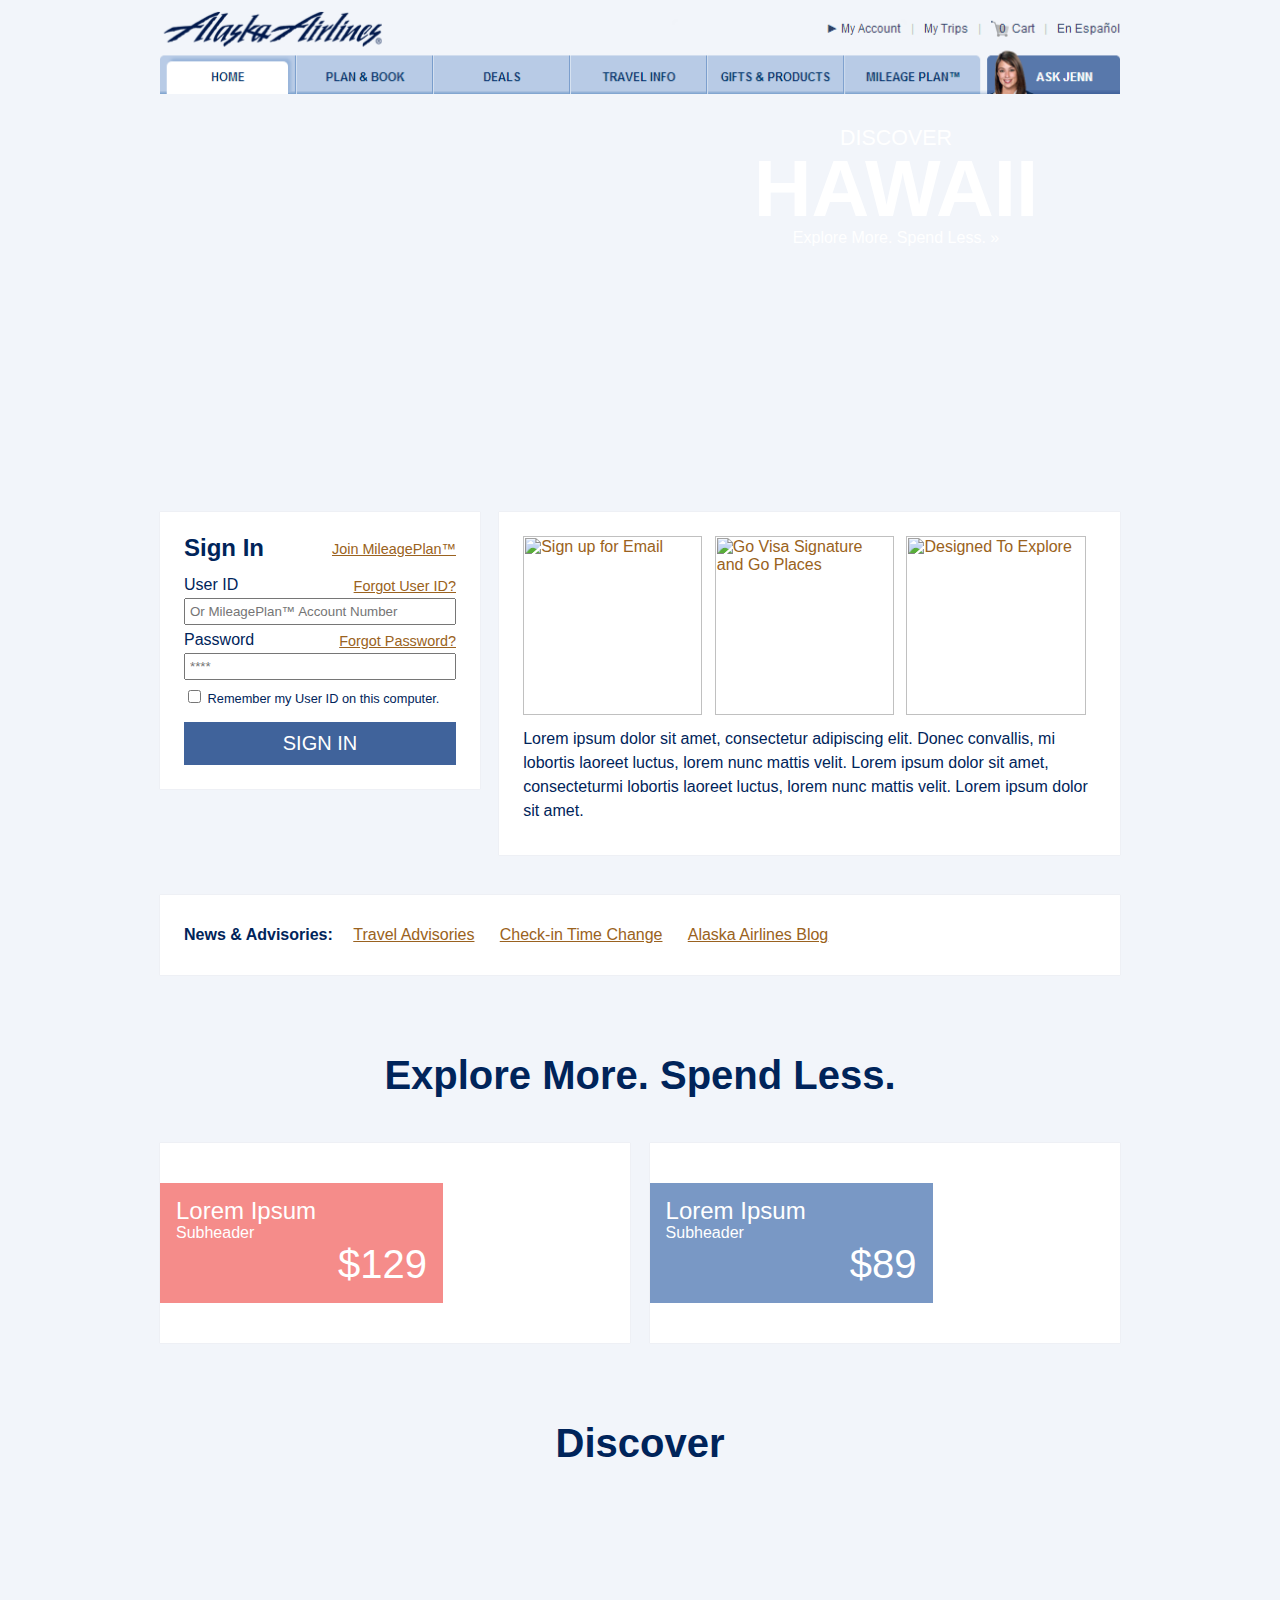
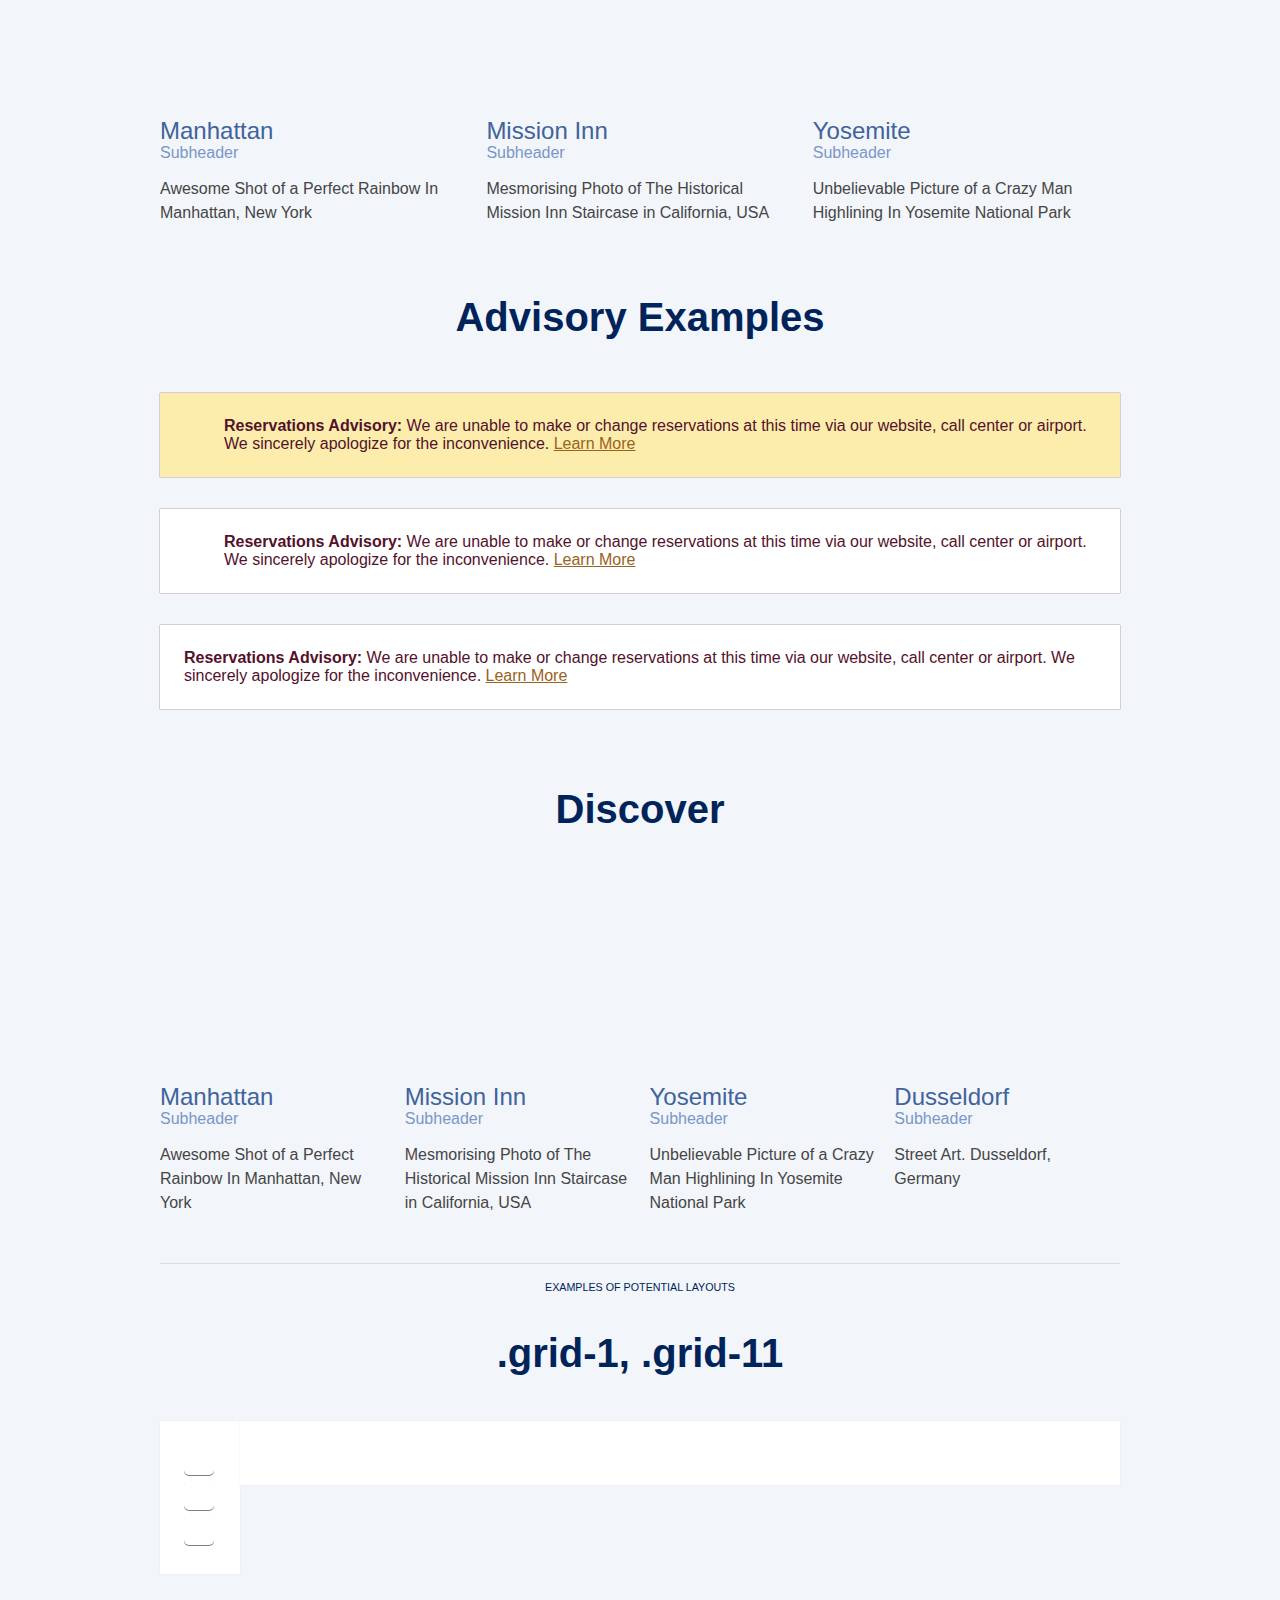
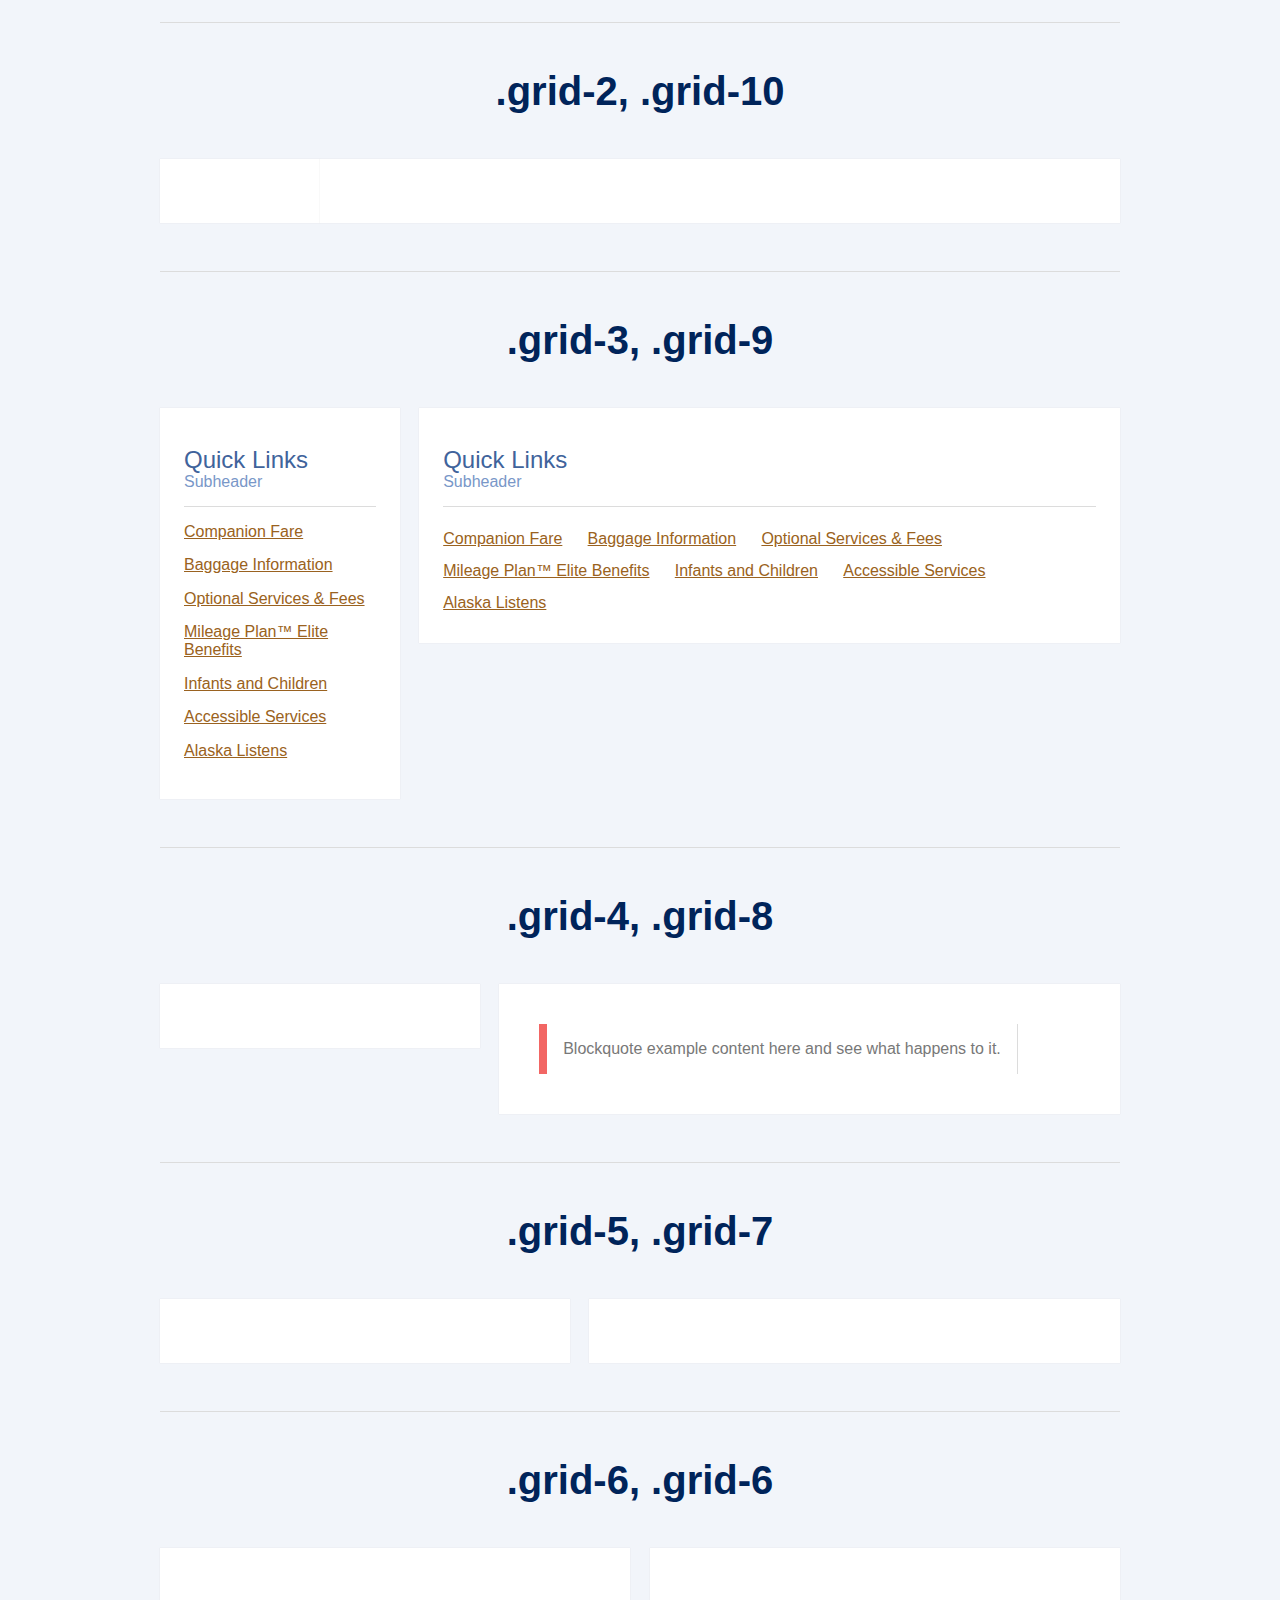
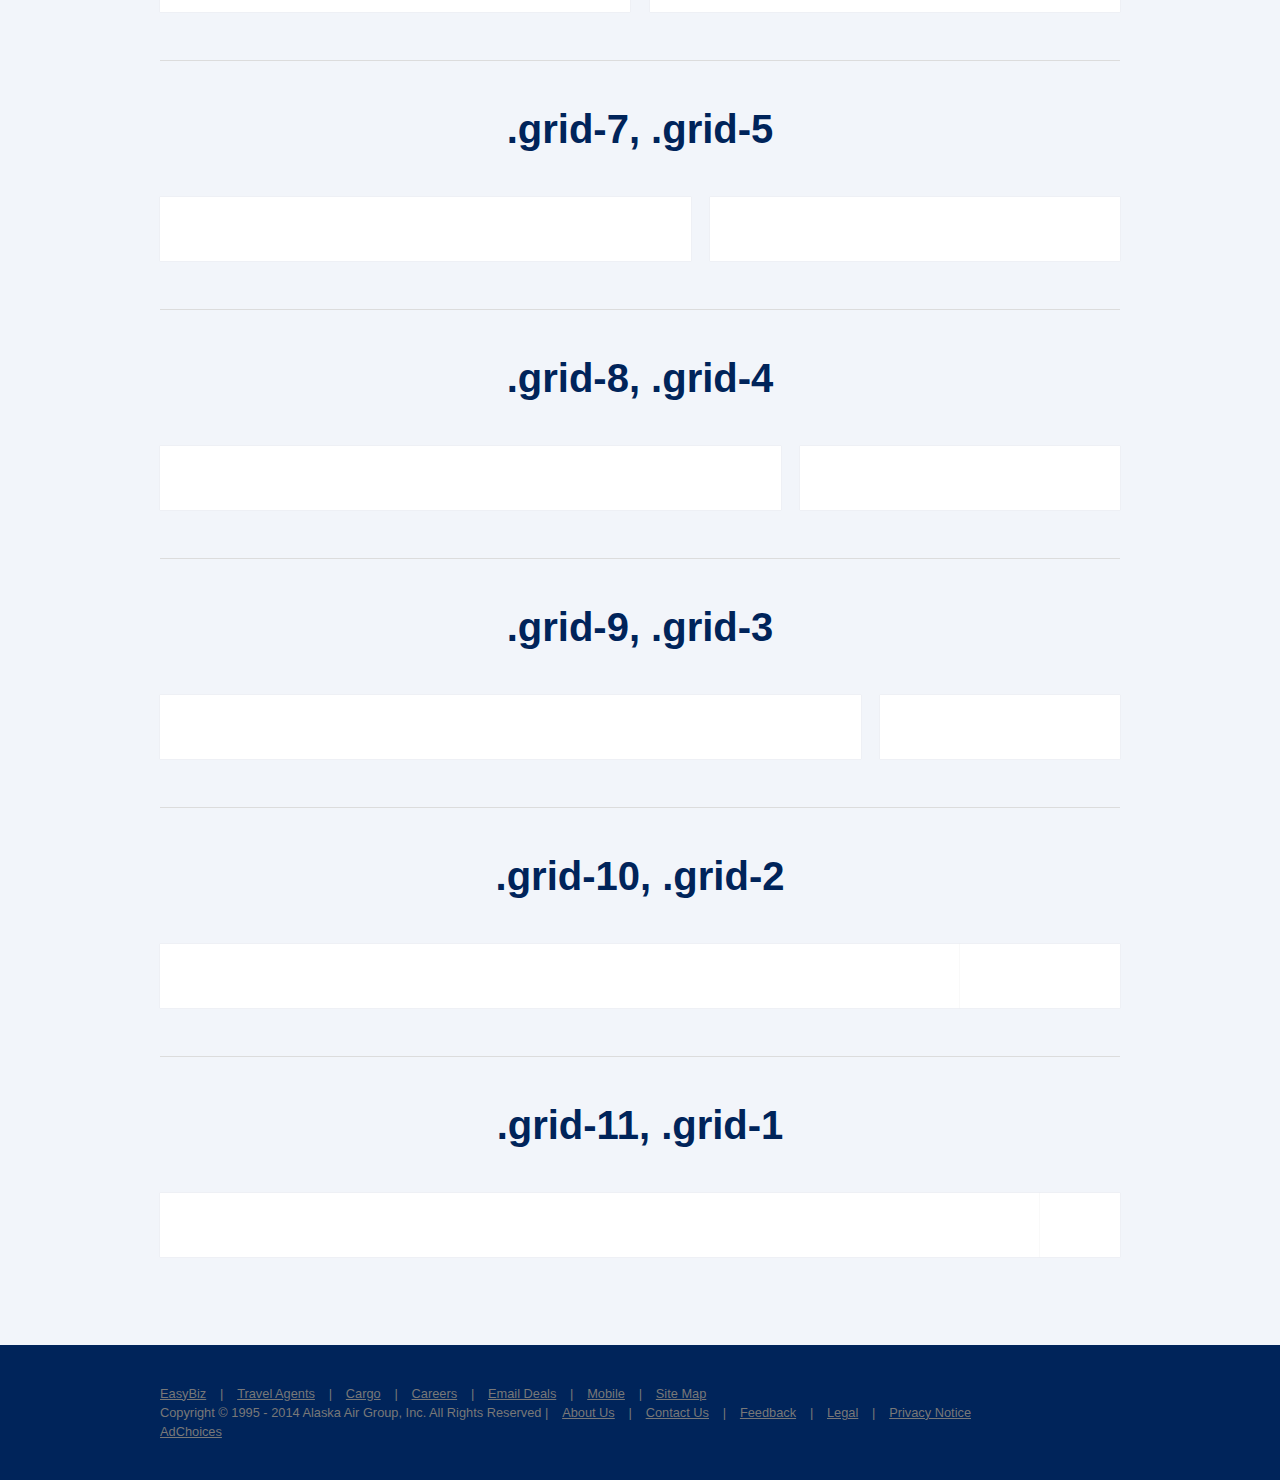
==== commit 44e35e48: "more updates" ====
--- a/index.html
+++ b/index.html
@@ -66,6 +66,7 @@
     </div>
   </div>
   <!-- Quick Links-->
+  <div class="row">
   <div class="grid grid-moduleWrapper">
     <div class="grid grid-12">
       <div class="module-whiteContainer">
@@ -80,7 +81,9 @@
       </div>
     </div>
   </div>
+  </div>
   <!-- Third Section-->
+  <div class="row">
   <div class="grid grid-moduleWrapper">
     <h2 class="headlines headlines-centered">Explore More. Spend Less.</h2>
     <div class="grid grid-6">
@@ -106,8 +109,9 @@
       </div>
     </div>
   </div>
-  
+  </div>
   <!-- Second Section-->
+  <div class="row">
   <div class="grid grid-moduleWrapper">
     <h2 class="headlines headlines-centered">Discover</h2>
     <div class="grid grid-4x3">
@@ -135,6 +139,8 @@
       <div class="module-content"> Unbelievable Picture of a Crazy Man Highlining In Yosemite National Park </div>
     </div>
   </div>
+  </div>
+  <div class="row">
   <h2 class="headlines headlines-centered">Advisory Examples</h2>
   <!-- Advisory w/bg-->
   <div class="grid grid-moduleWrapper">
@@ -155,8 +161,47 @@
       <div class="module-advisoryTextContainer"> <strong>Reservations Advisory:</strong> We are unable to make or change reservations at this time via our website, call center or airport. We sincerely apologize for the inconvenience. <a href="/content/travel-info/before-your-trip/travel-tips/travel-advisories.aspx">Learn More</a> </div>
     </div>
   </div>
+  </div>
+    <!-- Second Section-->
+  <div class="row">
+  <div class="grid grid-moduleWrapper">
+    <h2 class="headlines headlines-centered">Discover</h2>
+    <div class="grid grid-3x4">
+      <div id="pic1" class="module-Picturecontainer"></div>
+      <div class="module-headlines">
+        <h3>Manhattan</h3>
+        <h4>Subheader</h4>
+      </div>
+      <div class="module-content"> Awesome Shot of a Perfect Rainbow In Manhattan, New York</div>
+    </div>
+    <div class="grid grid-3x4">
+      <div id="pic2" class="module-Picturecontainer"></div>
+      <div class="module-headlines">
+        <h3>Mission Inn</h3>
+        <h4>Subheader</h4>
+      </div>
+      <div class="module-content"> Mesmorising Photo of The Historical Mission Inn Staircase in California, USA </div>
+    </div>
+    <div class="grid grid-3x4">
+      <div id="pic3" class="module-Picturecontainer"></div>
+      <div class="module-headlines">
+        <h3>Yosemite</h3>
+        <h4>Subheader</h4>
+      </div>
+      <div class="module-content"> Unbelievable Picture of a Crazy Man Highlining In Yosemite National Park </div>
+    </div>
+    <div class="grid grid-3x4-nomargin">
+      <div id="pic4" class="module-Picturecontainer"></div>
+      <div class="module-headlines">
+        <h3>Dusseldorf</h3>
+        <h4>Subheader</h4>
+      </div>
+      <div class="module-content"> Street Art. Dusseldorf, Germany</div>
+    </div>
+  </div>
+  </div>
   <!--  2columns1-11-->
-  
+  <div class="row">
   <hr>
   <div class="grid grid-moduleWrapper">
     <h6 class="headlines headlines-centered">examples of potential layouts</h6>
@@ -168,7 +213,9 @@
       <div class="module-whiteContainer"> </div>
     </div>
   </div>
+  </div>
   <!--  2columns2-10-->
+  <div class="row">
   <hr>
   <div class="grid grid-moduleWrapper">
     <h2 class="headlines headlines-centered">.grid-2, .grid-10</h2>
@@ -179,7 +226,9 @@
       <div class="module-whiteContainer"> </div>
     </div>
   </div>
+  </div>
   <!-- 2columns 3-9-->
+  <div class="row">
   <hr>
   <div class="grid grid-moduleWrapper">
     <h2 class="headlines headlines-centered">.grid-3, .grid-9</h2>
@@ -221,7 +270,9 @@
       </div>
     </div>
   </div>
+  </div>
   <!-- 2columns 4-8-->
+  <div class="row">
   <hr>
   <div class="grid grid-moduleWrapper">
     <h2 class="headlines headlines-centered">.grid-4, .grid-8</h2>
@@ -234,7 +285,9 @@
       </div>
     </div>
   </div>
+  </div>
   <!-- 2columns 5-7-->
+  <div class="row">
   <hr>
   <div class="grid grid-moduleWrapper">
     <h2 class="headlines headlines-centered">.grid-5, .grid-7</h2>
@@ -245,7 +298,9 @@
       <div class="module-whiteContainer"> </div>
     </div>
   </div>
+  </div>
   <!-- 2columns 6-6-->
+  <div class="row">
   <hr>
   <div class="grid grid-moduleWrapper">
     <h2 class="headlines headlines-centered">.grid-6, .grid-6</h2>
@@ -256,7 +311,9 @@
       <div class="module-whiteContainer"> </div>
     </div>
   </div>
+  </div>
   <!-- 2columns 7-5-->
+  <div class="row">
   <hr>
   <div class="grid grid-moduleWrapper">
     <h2 class="headlines headlines-centered">.grid-7, .grid-5</h2>
@@ -267,7 +324,9 @@
       <div class="module-whiteContainer"> </div>
     </div>
   </div>
+  </div>
   <!-- 2columns 8-4-->
+  <div class="row">
   <hr>
   <div class="grid grid-moduleWrapper">
     <h2 class="headlines headlines-centered">.grid-8, .grid-4</h2>
@@ -278,7 +337,9 @@
       <div class="module-whiteContainer"> </div>
     </div>
   </div>
+  </div>
   <!-- 2columns 9-4-->
+  <div class="row">
   <hr>
   <div class="grid grid-moduleWrapper">
     <h2 class="headlines headlines-centered">.grid-9, .grid-3</h2>
@@ -289,7 +350,9 @@
       <div class="module-whiteContainer"> </div>
     </div>
   </div>
+  </div>
   <!-- 2columns 10-2-->
+  <div class="row">
   <hr>
   <div class="grid grid-moduleWrapper">
     <h2 class="headlines headlines-centered">.grid-10, .grid-2</h2>
@@ -300,7 +363,9 @@
       <div class="module-whiteContainer"> </div>
     </div>
   </div>
+  </div>
   <!-- 2columns 11-2-->
+  <div class="row">
   <hr>
   <div class="grid grid-moduleWrapper">
     <h2 class="headlines headlines-centered">.grid-11, .grid-1</h2>
@@ -310,6 +375,7 @@
     <div class="grid grid-1-nomargin">
       <div class="module-whiteContainer"> </div>
     </div>
+  </div>
   </div>
   
   <!--Closing div--> 
--- a/stylesheet.css
+++ b/stylesheet.css
@@ -179,12 +179,11 @@
 
 .grid {
   padding: .5em 0;
-  display: inline-block;
   width: 100%;
   -moz-box-sizing: border-box;
   box-sizing: border-box;
   vertical-align: top;
-  display: inline-block; }
+  float: left; }
 
 /*
 @media all and (max-width: 48em) {
@@ -203,54 +202,56 @@
 grid 1, 2, 10, 11, 12 don't have margin-right since grid 1 and 2 are to small to use unless they are a bit larger.
 
 */
-.grid-margin, .grid-3, .grid-3-nomargin, .grid-4, .grid-4-nomargin, .grid-5, .grid-5-nomargin, .grid-6, .grid-6-nomargin, .grid-7, .grid-7-nomargin, .grid-8, .grid-8-nomargin, .grid-9, .grid-9-nomargin {
-  margin-right: 2.12em; }
+.grid-margin, .grid-3, .grid-3-nomargin, .grid-3x4, .grid-3x4-nomargin, .grid-4, .grid-4-nomargin, .grid-5, .grid-5-nomargin, .grid-6, .grid-6-nomargin, .grid-7, .grid-7-nomargin, .grid-8, .grid-8-nomargin, .grid-9, .grid-9-nomargin {
+  margin-right: 2%; }
 
 .grid-1, .grid-1-nomargin {
-  width: 5.75em; }
+  width: 8.3333%; }
 
 .grid-2, .grid-2-nomargin {
-  width: 10.75em; }
+  width: 16.6667%; }
 
 .grid-3, .grid-3-nomargin {
-  width: 13.8em; }
+  width: 25%; }
+
+.grid-3x4, .grid-3x4-nomargin {
+  width: 23.5%; }
 
 .grid-4, .grid-4-nomargin {
-  width: 18.8em; }
+  width: 33.3333%; }
 
 .grid-4x3, .grid-4x3-nomargin {
-  margin-right: 2em;
-  width: 18.45em;
-  /*IE drops the last column so I moved it to 18.45 instead of 18.5*/ }
+  margin-right: 2%;
+  width: 32%; }
 
 .grid-5, .grid-5-nomargin {
-  width: 23.8em; }
+  width: 42.6667%; }
 
 .grid-6, .grid-6-nomargin {
-  width: 28.8em; }
+  width: 49%; }
 
 .grid-7, .grid-7-nomargin {
-  width: 33.8em; }
+  width: 55.3333%; }
 
 .grid-8, .grid-8-nomargin {
-  width: 38.8em; }
+  width: 64.6667%; }
 
 .grid-9, .grid-9-nomargin {
-  width: 43.8em; }
+  width: 73%; }
 
 .grid-10, .grid-10-nomargin {
-  width: 49em; }
+  width: 83.3333%; }
 
 .grid-11, .grid-11-nomargin {
-  width: 54em; }
+  width: 91.66667%; }
 
 .grid-12 {
-  width: 60em; }
+  width: 100%; }
 
 /* Base 12 Grid System 5em=80px 60em=960px*/
-.grid-nomargin, .grid-1-nomargin, .grid-2-nomargin, .grid-3-nomargin, .grid-4-nomargin, .grid-4x3-nomargin, .grid-5-nomargin, .grid-6-nomargin, .grid-7-nomargin, .grid-8-nomargin, .grid-9-nomargin, .grid-10-nomargin, .grid-11-nomargin {
-  margin-right: 0em;
-  margin-left: -.1em; }
+.grid-nomargin, .grid-1-nomargin, .grid-2-nomargin, .grid-3-nomargin, .grid-3x4-nomargin, .grid-4-nomargin, .grid-4x3-nomargin, .grid-5-nomargin, .grid-6-nomargin, .grid-7-nomargin, .grid-8-nomargin, .grid-9-nomargin, .grid-10-nomargin, .grid-11-nomargin {
+  margin-right: 0%;
+  margin-left: 0%; }
 
 .grid-12-nomargin {
   width: 60em; }
@@ -452,7 +453,7 @@
   margin: 0;
   padding: 0;
   line-height: 1em;
-  color: #40639b; }
+  color: #00245a; }
 
 .headlines-centered {
   text-align: center;
@@ -1516,7 +1517,7 @@
 #pic1 {
   background-image: url(http://www.youramazingpictures.com/wp-content/uploads/2014/06/bigstock-a-basset-hound-in-a-car-40581856-600x387.jpg);
   background-position: center;
-  background-size: 129%; }
+  background-size: 132%; }
 
 #pic2 {
   background-image: url(http://www.youramazingpictures.com/wp-content/uploads/2014/06/bigstock-The-Oil-Pump-45429820-600x400.jpg);
@@ -1525,6 +1526,11 @@
 
 #pic3 {
   background-image: url(http://www.youramazingpictures.com/wp-content/uploads/2014/06/bigstock-VOLKETSWIL-AUGUST-The-Ro-26779283-600x400.jpg);
+  background-position: center;
+  background-size: 132%; }
+
+#pic4 {
+  background-image: url(http://www.youramazingpictures.com/wp-content/uploads/2014/07/1372326184_stritart-mesyaca-13-600x752.jpg);
   background-position: center;
   background-size: 132%; }
 
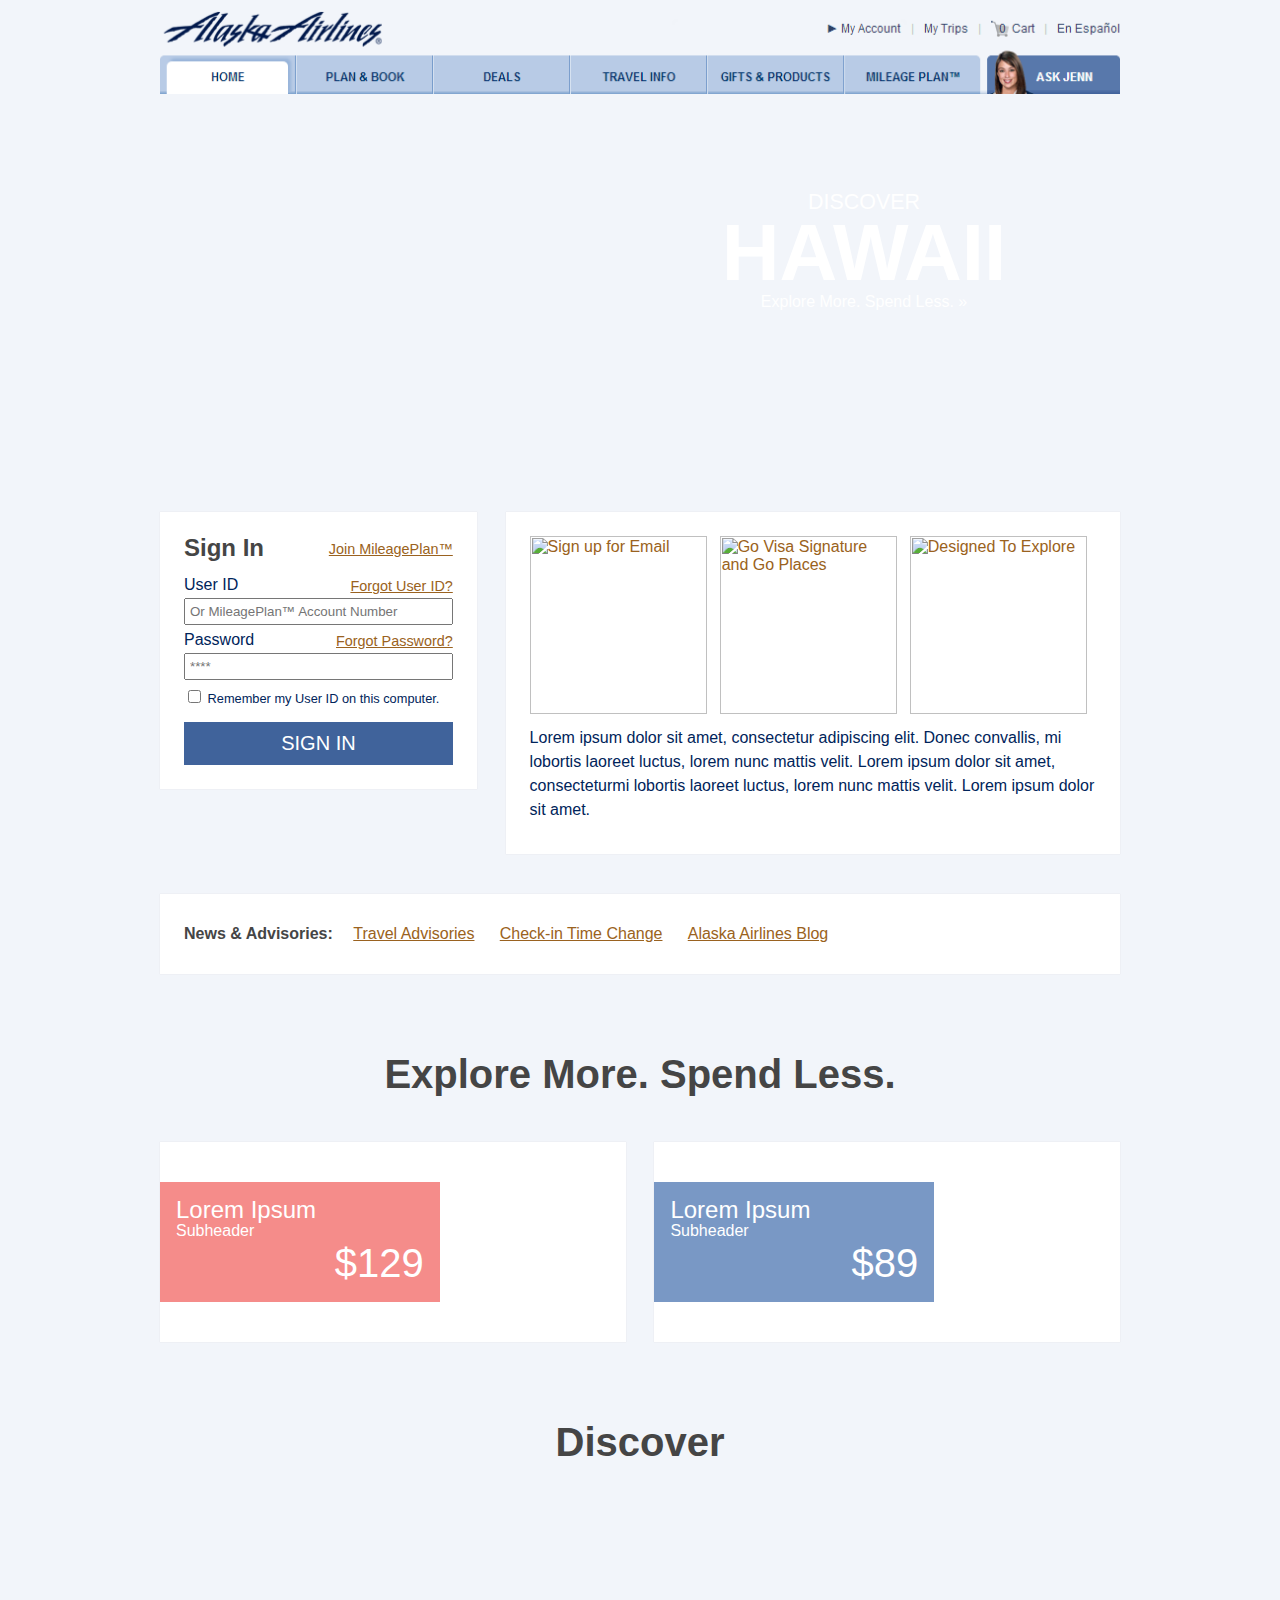
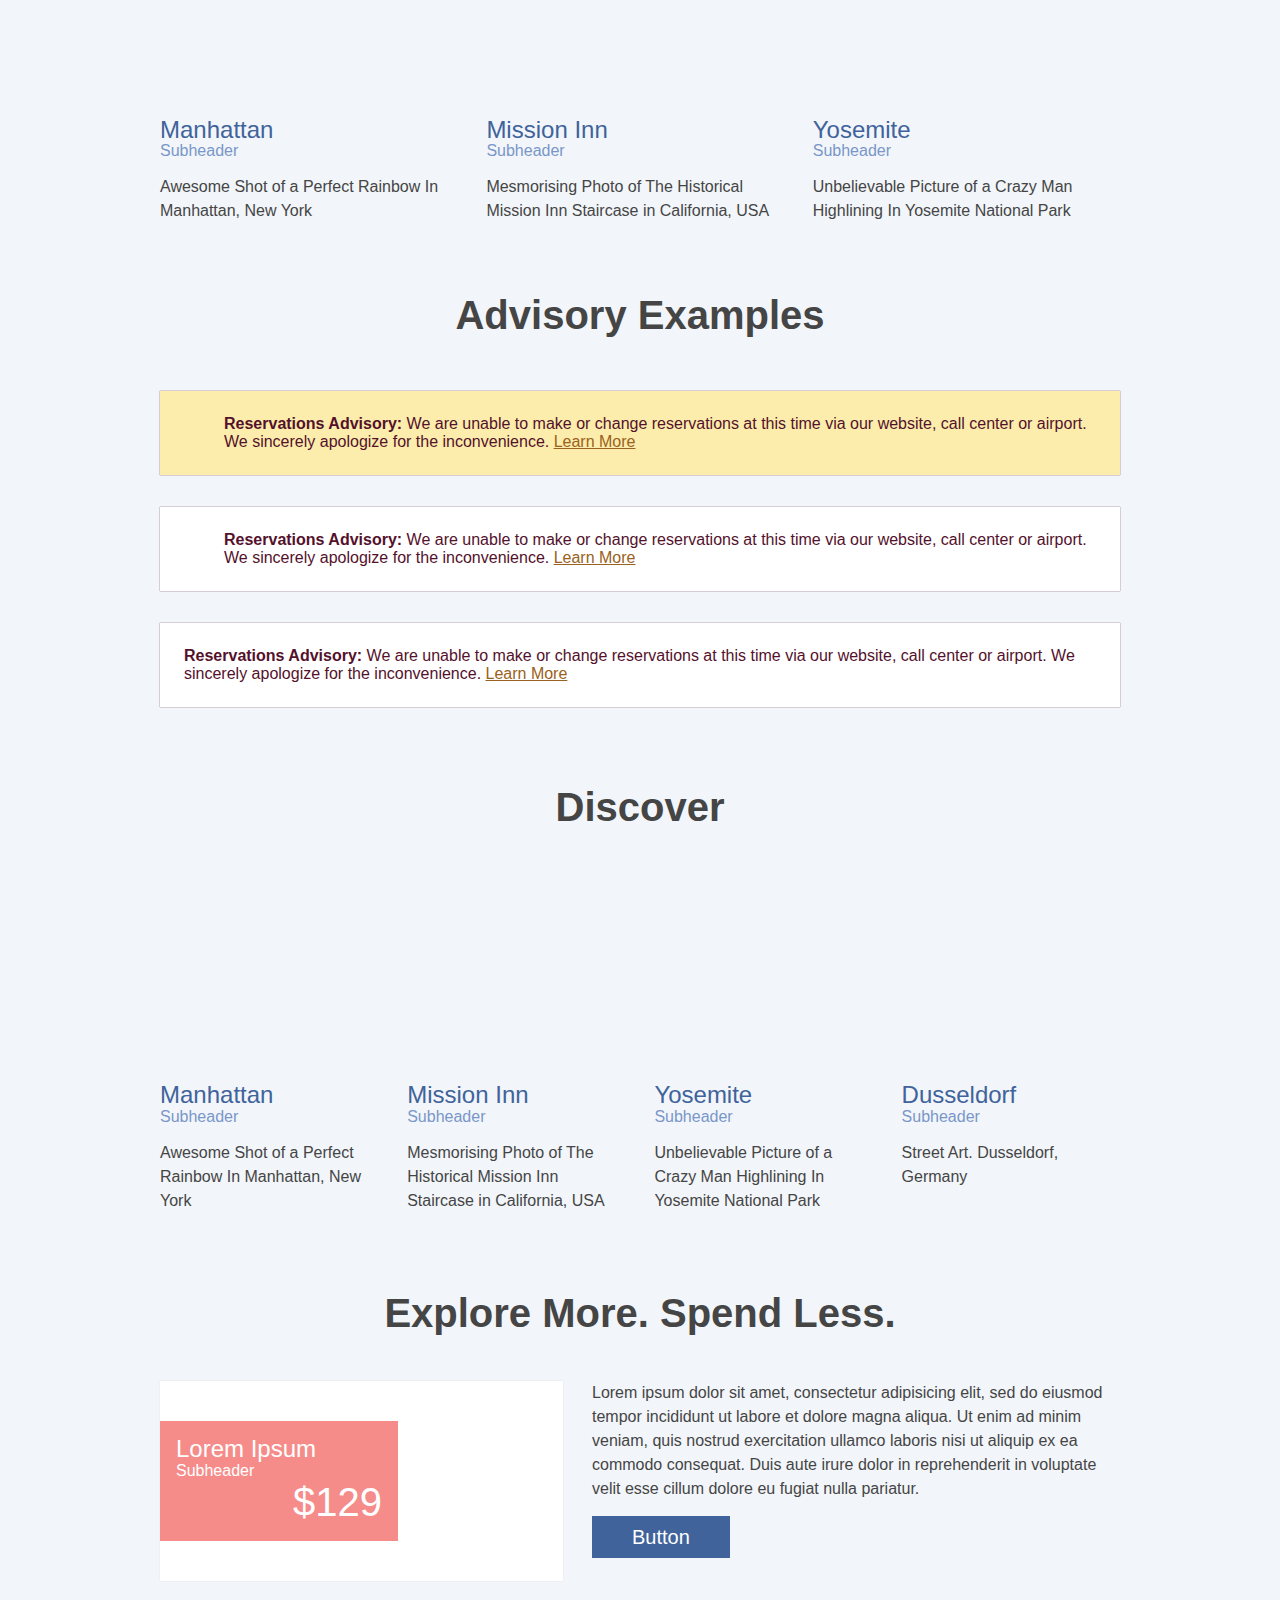
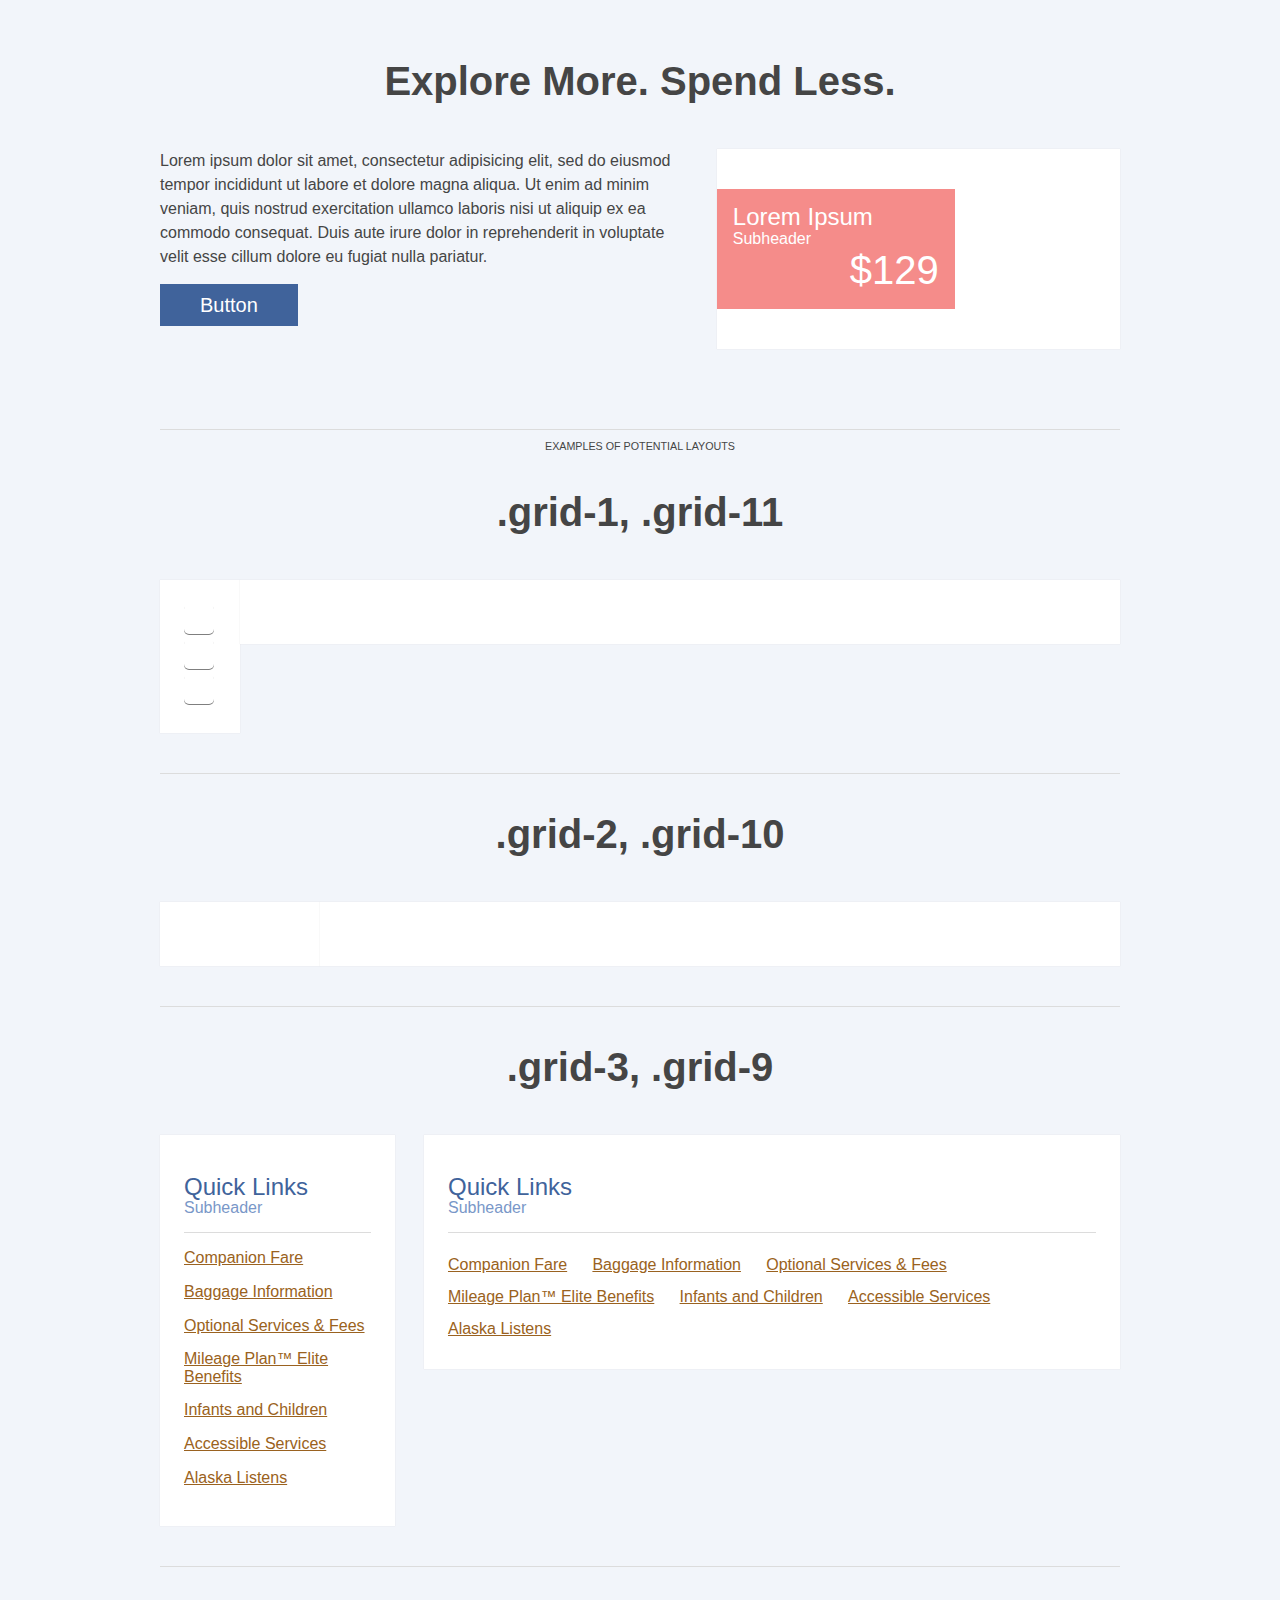
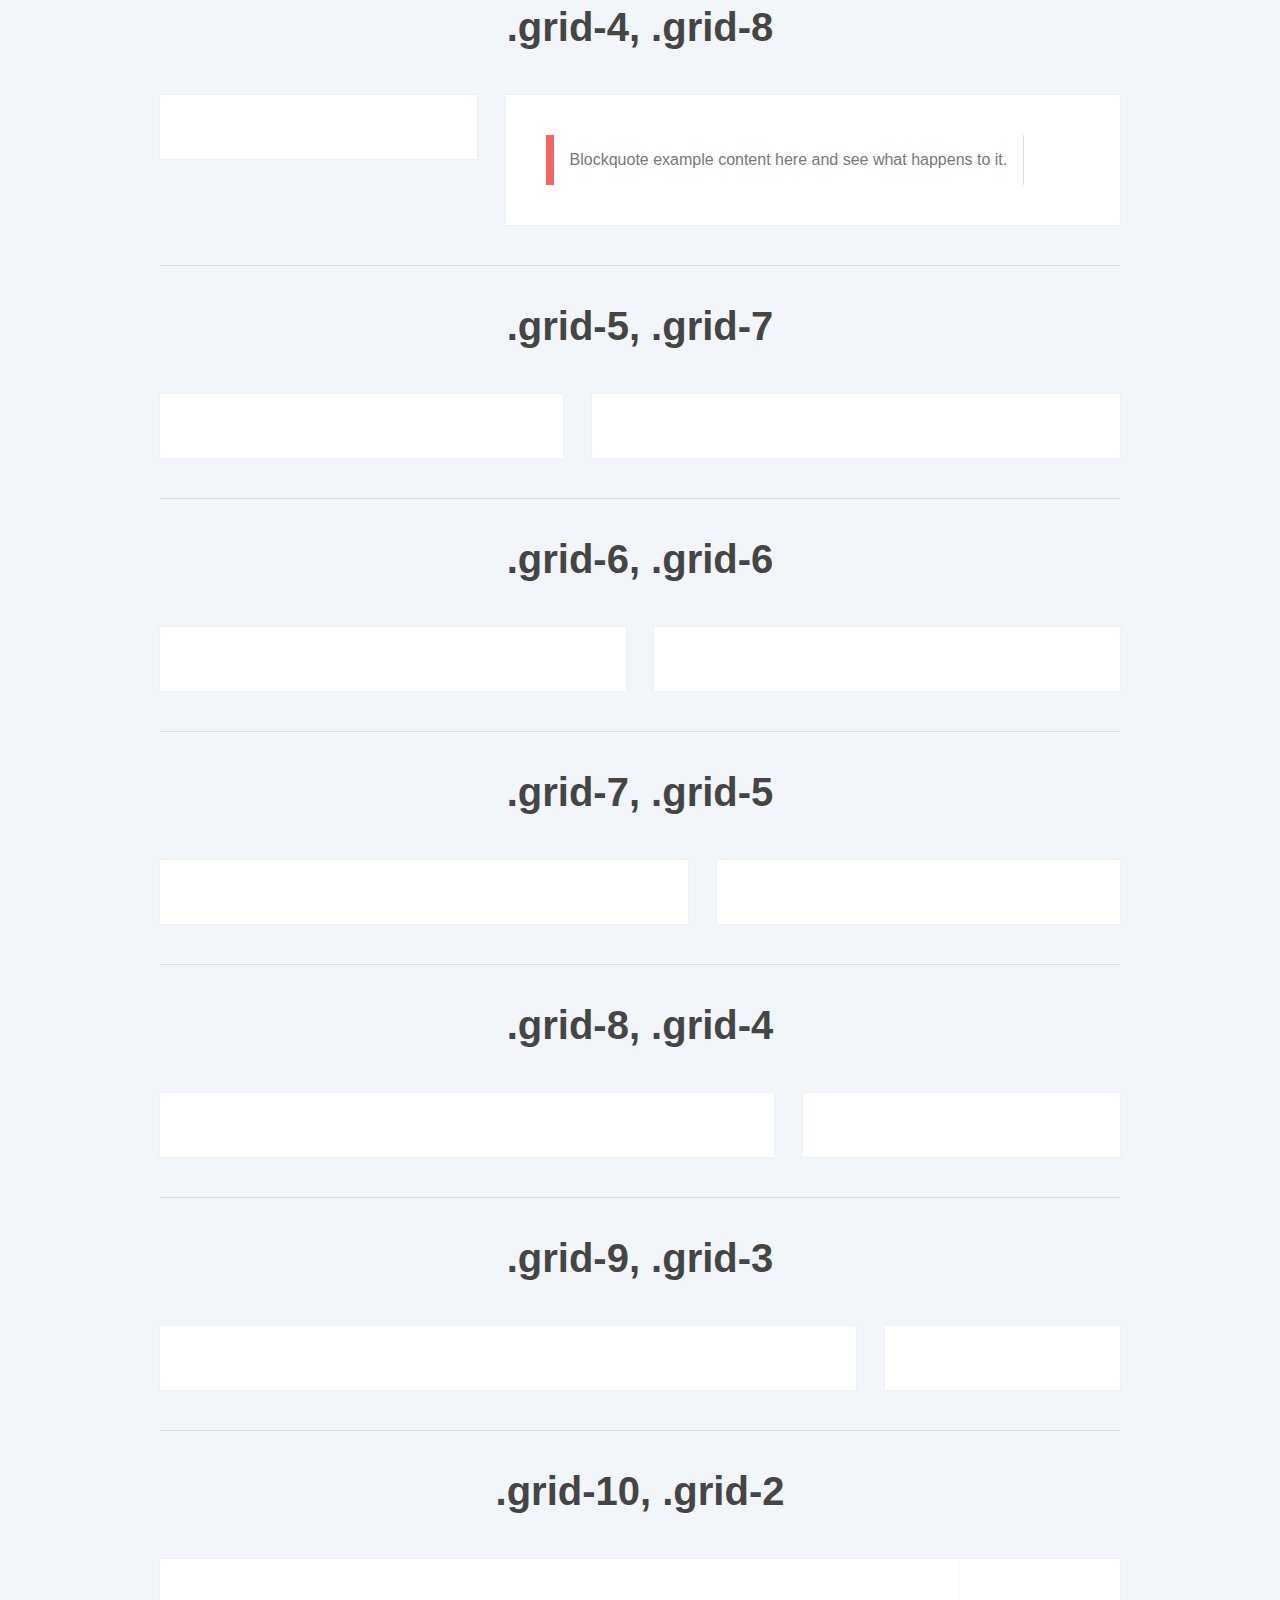
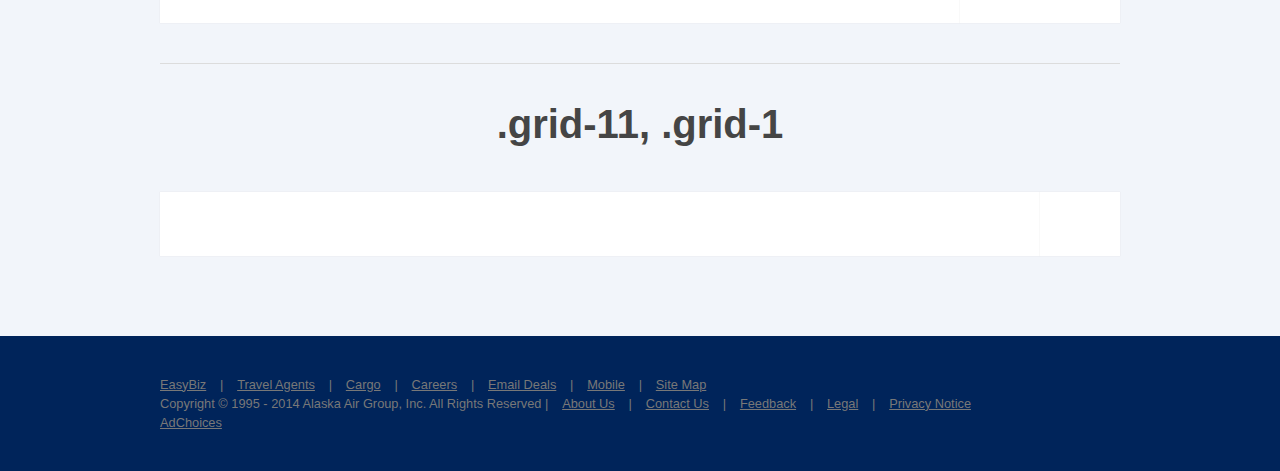
==== commit f75d5013: "luis examples" ====
--- a/index.html
+++ b/index.html
@@ -49,7 +49,7 @@
               <label id="RememberMeLabel" for="RememberMe">Remember my User ID on this computer.</label>
               <div class="clear"></div>
             </div>
-            <div class="module-MyAccountSignIn">
+            <div class="btn-wrapper">
               <input id="myAccoutnSignInButton" class="btn btn-primary" tabindex="7" type="submit" value="SIGN IN">
             </div>
             <input id="signInClient" name="signInClient" type="hidden" value="signInWidget">
@@ -200,10 +200,77 @@
     </div>
   </div>
   </div>
+
+  <!-- Image with Text on right-->
+  <div class="row">
+  <div class="grid grid-moduleWrapper">
+    <h2 class="headlines headlines-centered">Explore More. Spend Less.</h2>
+    <div class="grid grid-5">
+      <div id="emsl2" class="module-whiteContainer">
+        <div class="grid-leftinsidebox">
+          <div class="module-emslSalmonContainer module-headlinesInBoxes">
+            <h3>Lorem Ipsum</h3>
+            <h4>Subheader</h4>
+            <div class="grid-modulePrice"> <span class="module-price">$129</span> </div>
+          </div>
+        </div>
+      </div>
+    </div>
+
+    <div class="grid grid-7-nomargin">
+        <div class="module-content module-clearContainer">
+        Lorem ipsum dolor sit amet, consectetur adipisicing elit, sed do eiusmod
+        tempor incididunt ut labore et dolore magna aliqua. Ut enim ad minim veniam,
+        quis nostrud exercitation ullamco laboris nisi ut aliquip ex ea commodo
+        consequat. Duis aute irure dolor in reprehenderit in voluptate velit esse
+        cillum dolore eu fugiat nulla pariatur.
+        <div class="row">
+          <div class="btn-wrapper"><a class="btn btn-primary" href="#">Button</a></div>
+        </div>
+      </div>     
+    </div>
+  </div>
+  </div>
+  
+    <!-- Image with Text on left-->
+  <div class="row">
+  <div class="grid grid-moduleWrapper">
+    <h2 class="headlines headlines-centered">Explore More. Spend Less.</h2>
+    <div class="grid grid-7">
+        <div class="module-content module-clearContainer">
+        Lorem ipsum dolor sit amet, consectetur adipisicing elit, sed do eiusmod
+        tempor incididunt ut labore et dolore magna aliqua. Ut enim ad minim veniam,
+        quis nostrud exercitation ullamco laboris nisi ut aliquip ex ea commodo
+        consequat. Duis aute irure dolor in reprehenderit in voluptate velit esse
+        cillum dolore eu fugiat nulla pariatur.
+        <div class="row">
+          <div class="btn-wrapper"><a class="btn btn-primary" href="#">Button</a></div>
+        </div>
+      </div>     
+    </div>
+    <div class="grid grid-5-nomargin">
+      <div id="emsl2" class="module-whiteContainer">
+        <div class="grid-leftinsidebox">
+          <div class="module-emslSalmonContainer module-headlinesInBoxes">
+            <h3>Lorem Ipsum</h3>
+            <h4>Subheader</h4>
+            <div class="grid-modulePrice"> <span class="module-price">$129</span> </div>
+          </div>
+        </div>
+      </div>
+    </div>
+  </div>
+  </div>
+    <!-- Image with Text on right-->
+  <div class="row">
+  <div class="grid grid-5">
+
+  </div>
+  </div>
   <!--  2columns1-11-->
   <div class="row">
   <hr>
-  <div class="grid grid-moduleWrapper">
+  
     <h6 class="headlines headlines-centered">examples of potential layouts</h6>
     <h2 class="headlines headlines-centered">.grid-1, .grid-11</h2>
     <div class="grid grid-1">
@@ -212,12 +279,12 @@
     <div class="grid grid-11-nomargin">
       <div class="module-whiteContainer"> </div>
     </div>
-  </div>
+  
   </div>
   <!--  2columns2-10-->
   <div class="row">
   <hr>
-  <div class="grid grid-moduleWrapper">
+  
     <h2 class="headlines headlines-centered">.grid-2, .grid-10</h2>
     <div class="grid grid-2">
       <div class="module-whiteContainer"> </div>
@@ -225,12 +292,12 @@
     <div class="grid grid-10-nomargin">
       <div class="module-whiteContainer"> </div>
     </div>
-  </div>
+  
   </div>
   <!-- 2columns 3-9-->
   <div class="row">
   <hr>
-  <div class="grid grid-moduleWrapper">
+  
     <h2 class="headlines headlines-centered">.grid-3, .grid-9</h2>
     <div class="grid grid-3">
       <div class="module-whiteContainer">
@@ -269,12 +336,12 @@
         </ul>
       </div>
     </div>
-  </div>
+  
   </div>
   <!-- 2columns 4-8-->
   <div class="row">
   <hr>
-  <div class="grid grid-moduleWrapper">
+  
     <h2 class="headlines headlines-centered">.grid-4, .grid-8</h2>
     <div class="grid grid-4">
       <div class="module-whiteContainer"> </div>
@@ -284,12 +351,12 @@
         <blockquote> Blockquote example content here and see what happens to it. </blockquote>
       </div>
     </div>
-  </div>
+  
   </div>
   <!-- 2columns 5-7-->
   <div class="row">
   <hr>
-  <div class="grid grid-moduleWrapper">
+  
     <h2 class="headlines headlines-centered">.grid-5, .grid-7</h2>
     <div class="grid grid-5">
       <div class="module-whiteContainer"> </div>
@@ -297,12 +364,12 @@
     <div class="grid grid-7-nomargin">
       <div class="module-whiteContainer"> </div>
     </div>
-  </div>
+  
   </div>
   <!-- 2columns 6-6-->
   <div class="row">
   <hr>
-  <div class="grid grid-moduleWrapper">
+  
     <h2 class="headlines headlines-centered">.grid-6, .grid-6</h2>
     <div class="grid grid-6">
       <div class="module-whiteContainer"> </div>
@@ -310,12 +377,12 @@
     <div class="grid grid-6-nomargin">
       <div class="module-whiteContainer"> </div>
     </div>
-  </div>
+  
   </div>
   <!-- 2columns 7-5-->
   <div class="row">
   <hr>
-  <div class="grid grid-moduleWrapper">
+  
     <h2 class="headlines headlines-centered">.grid-7, .grid-5</h2>
     <div class="grid grid-7">
       <div class="module-whiteContainer"> </div>
@@ -323,12 +390,12 @@
     <div class="grid grid-5-nomargin">
       <div class="module-whiteContainer"> </div>
     </div>
-  </div>
+  
   </div>
   <!-- 2columns 8-4-->
   <div class="row">
   <hr>
-  <div class="grid grid-moduleWrapper">
+  
     <h2 class="headlines headlines-centered">.grid-8, .grid-4</h2>
     <div class="grid grid-8">
       <div class="module-whiteContainer"> </div>
@@ -336,12 +403,12 @@
     <div class="grid grid-4-nomargin">
       <div class="module-whiteContainer"> </div>
     </div>
-  </div>
+  
   </div>
   <!-- 2columns 9-4-->
   <div class="row">
   <hr>
-  <div class="grid grid-moduleWrapper">
+  
     <h2 class="headlines headlines-centered">.grid-9, .grid-3</h2>
     <div class="grid grid-9">
       <div class="module-whiteContainer"> </div>
@@ -349,12 +416,12 @@
     <div class="grid grid-3-nomargin">
       <div class="module-whiteContainer"> </div>
     </div>
-  </div>
+  
   </div>
   <!-- 2columns 10-2-->
   <div class="row">
   <hr>
-  <div class="grid grid-moduleWrapper">
+  
     <h2 class="headlines headlines-centered">.grid-10, .grid-2</h2>
     <div class="grid grid-10">
       <div class="module-whiteContainer"> </div>
@@ -362,12 +429,12 @@
     <div class="grid grid-2-nomargin">
       <div class="module-whiteContainer"> </div>
     </div>
-  </div>
+  
   </div>
   <!-- 2columns 11-2-->
   <div class="row">
   <hr>
-  <div class="grid grid-moduleWrapper">
+  
     <h2 class="headlines headlines-centered">.grid-11, .grid-1</h2>
     <div class="grid grid-11">
       <div class="module-whiteContainer"> </div>
@@ -375,7 +442,7 @@
     <div class="grid grid-1-nomargin">
       <div class="module-whiteContainer"> </div>
     </div>
-  </div>
+  
   </div>
   
   <!--Closing div--> 
--- a/stylesheet.css
+++ b/stylesheet.css
@@ -152,8 +152,8 @@
 
 .row .row {
   width: auto;
-  margin-left: -0.9375em;
-  margin-right: -0.9375em;
+  /*margin-left: -0.9375em;
+  margin-right: -0.9375em;*/
   margin-top: 0;
   margin-bottom: 0;
   max-width: none; }
@@ -203,7 +203,7 @@
 
 */
 .grid-margin, .grid-3, .grid-3-nomargin, .grid-3x4, .grid-3x4-nomargin, .grid-4, .grid-4-nomargin, .grid-5, .grid-5-nomargin, .grid-6, .grid-6-nomargin, .grid-7, .grid-7-nomargin, .grid-8, .grid-8-nomargin, .grid-9, .grid-9-nomargin {
-  margin-right: 2%; }
+  margin-right: 3%; }
 
 .grid-1, .grid-1-nomargin {
   width: 8.3333%; }
@@ -212,32 +212,32 @@
   width: 16.6667%; }
 
 .grid-3, .grid-3-nomargin {
-  width: 25%; }
+  width: 24.5%; }
 
 .grid-3x4, .grid-3x4-nomargin {
-  width: 23.5%; }
+  width: 22.75%; }
 
 .grid-4, .grid-4-nomargin {
-  width: 33.3333%; }
+  width: 33%; }
 
 .grid-4x3, .grid-4x3-nomargin {
   margin-right: 2%;
   width: 32%; }
 
 .grid-5, .grid-5-nomargin {
-  width: 42.6667%; }
+  width: 42%; }
 
 .grid-6, .grid-6-nomargin {
-  width: 49%; }
+  width: 48.5%; }
 
 .grid-7, .grid-7-nomargin {
-  width: 55.3333%; }
+  width: 55%; }
 
 .grid-8, .grid-8-nomargin {
-  width: 64.6667%; }
+  width: 64%; }
 
 .grid-9, .grid-9-nomargin {
-  width: 73%; }
+  width: 72.5%; }
 
 .grid-10, .grid-10-nomargin {
   width: 83.3333%; }
@@ -293,7 +293,6 @@
 /*MODULE*/
 .module, .module-advisorybgContainer, .module-advisoryContainer, .module-advisoryTextContainer, .module-whiteContainer {
   min-height: 1em;
-  overflow: hidden;
   padding: 1.5em;
   width: auto; }
 
@@ -318,10 +317,15 @@
   padding-left: 1.5em; }
 
 .module-whiteContainer {
-  width: auto;
   background-color: white;
   display: block;
   box-shadow: 0 0 1px gainsboro; }
+
+.module-clearContainer {
+  min-height: 1em;
+  padding: 0;
+  line-height: 1.5em;
+  width: auto; }
 
 .module-darkaccentContainer {
   width: auto;
@@ -420,12 +424,8 @@
 
 .module-hero {
   min-height: 24em;
-  background-image: url(file:///C:/Users/bshields/Documents/06302014_visual-test/06302014_visual-test/images/istock_000011347788medium.jpg);
+  background-image: url(http://www.brandonshields.com/alaska-airlines/homepage/images/istock_000011347788medium.jpg);
   background-size: 100%; }
-
-.module-textareaWhite {
-  padding: 1em;
-  text-align: center; }
 
 .module-textareaWhite span {
   font-size: .5em; }
@@ -434,18 +434,33 @@
 .btn {
   border-radius: 0px;
   background-color: #40639b;
+  color: white;
   width: 100%;
-  color: white;
   border: 0px solid;
-  padding: .5em;
-  font-size: 1.25em; }
+  padding: .5em 2em;
+  font-size: 1.25em;
+  text-decoration: none; }
+
+.btn-wrapper {
+  clear: both;
+  margin: 1em 0 0; }
+
+.btn-wrapper a {
+  display: inline; }
+
+.btn a {
+  color: white; }
+
+.btn a:hover {
+  color: white; }
 
 .btn-primary {
   background-color: #40639b; }
 
 .btn-primary:hover {
   background-color: #4e76b6;
-  cursor: pointer; }
+  cursor: pointer;
+  color: white; }
 
 /*HEADLINES*/
 /* .headlines class is applied to all h tags*/
@@ -453,7 +468,7 @@
   margin: 0;
   padding: 0;
   line-height: 1em;
-  color: #00245a; }
+  color: #454545; }
 
 .headlines-centered {
   text-align: center;
@@ -512,9 +527,6 @@
 
 .module-MyAccountSignUp a#signUpLink {
   font-size: .9em; }
-
-.module-MyAccountSignIn {
-  margin: 1em 0 0 0; }
 
 .module-myAccountInput {
   width: 100%;
@@ -1517,7 +1529,7 @@
 #pic1 {
   background-image: url(http://www.youramazingpictures.com/wp-content/uploads/2014/06/bigstock-a-basset-hound-in-a-car-40581856-600x387.jpg);
   background-position: center;
-  background-size: 132%; }
+  background-size: 138%; }
 
 #pic2 {
   background-image: url(http://www.youramazingpictures.com/wp-content/uploads/2014/06/bigstock-The-Oil-Pump-45429820-600x400.jpg);
@@ -1535,7 +1547,7 @@
   background-size: 132%; }
 
 .module-carouselImages img {
-  width: 11.2em;
+  width: 11.1em;
   height: auto;
   margin-right: .5em; }
 
@@ -1543,10 +1555,11 @@
   min-height: 147px; }
 
 .module-textareaWhite {
-  padding: 1em;
   font-size: 2em;
   float: right;
-  color: white; }
+  color: white;
+  padding: 3em 2em;
+  text-align: center; }
 
 .module-textareaWhite .headlines, .module-textareaWhite h1, .module-textareaWhite h2, .module-textareaWhite h3, .module-textareaWhite h4, .module-textareaWhite h5, .module-textareaWhite h6 {
   color: white; }
